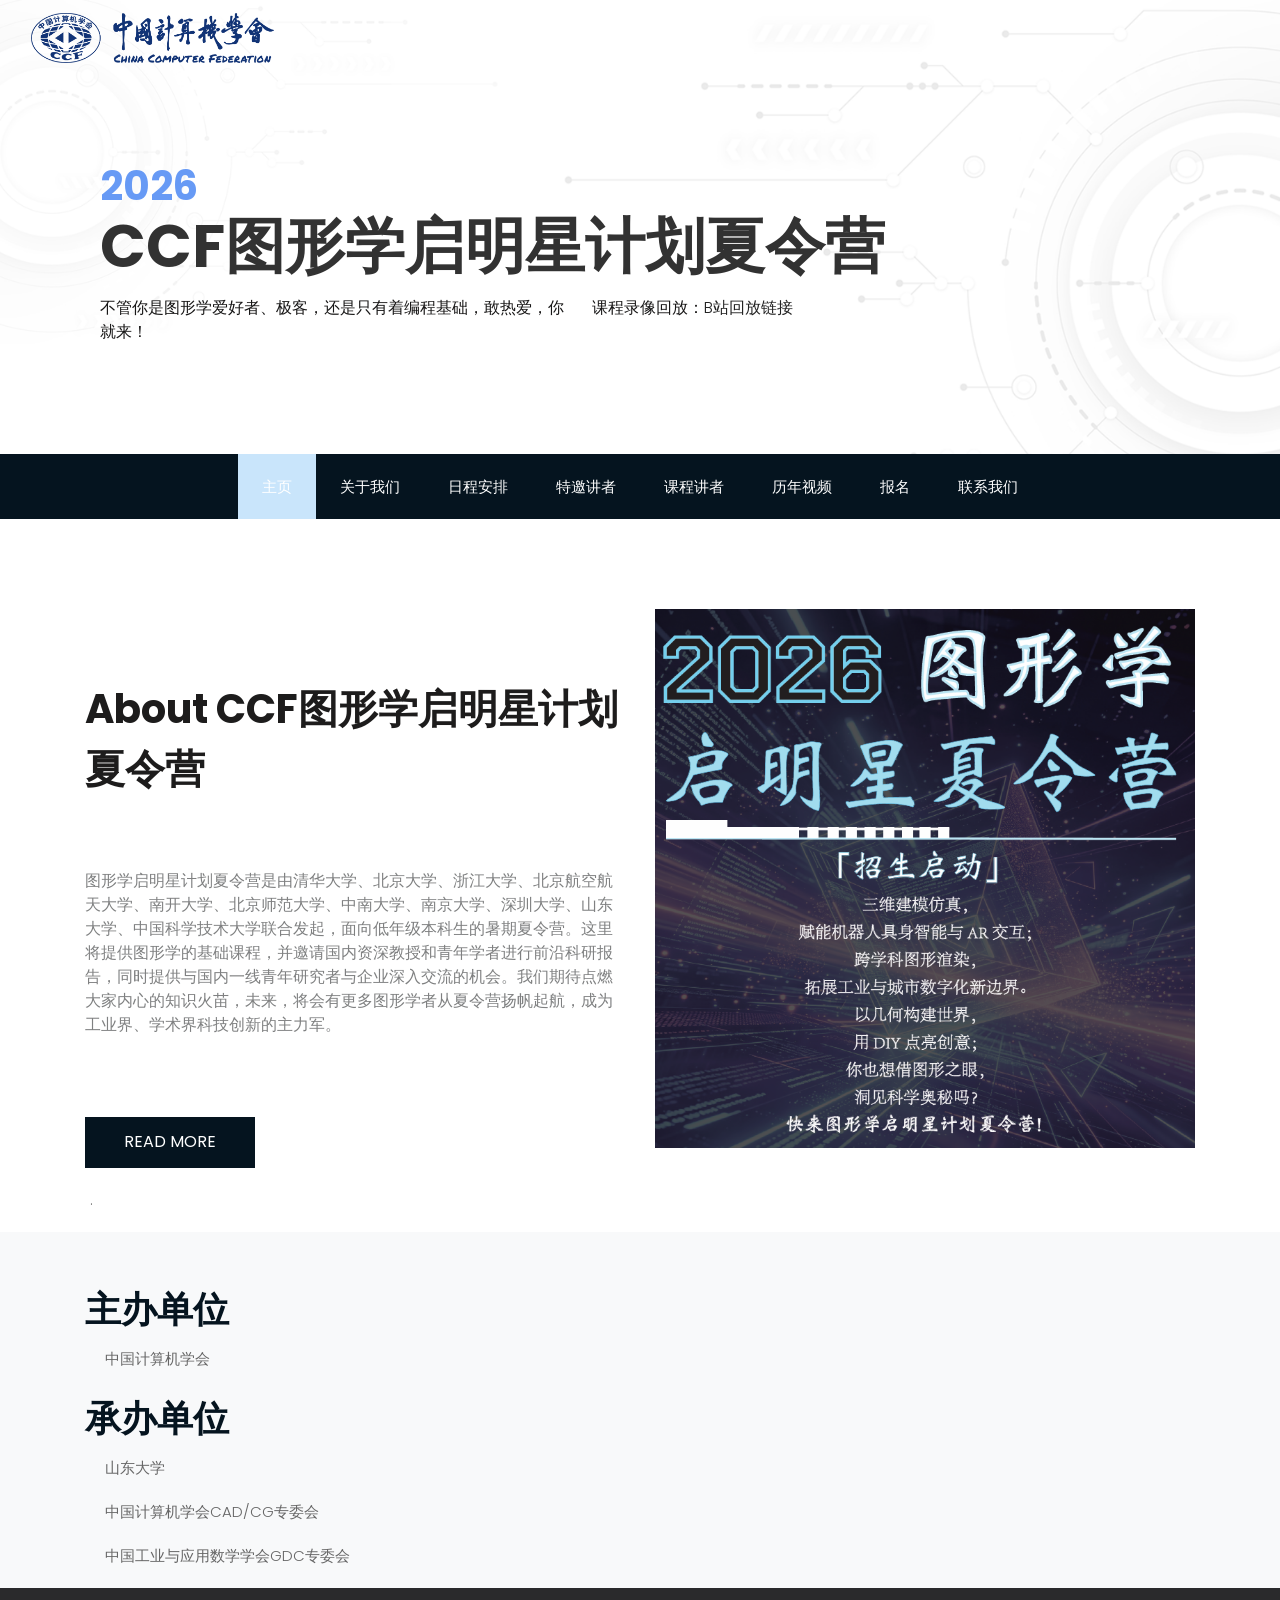
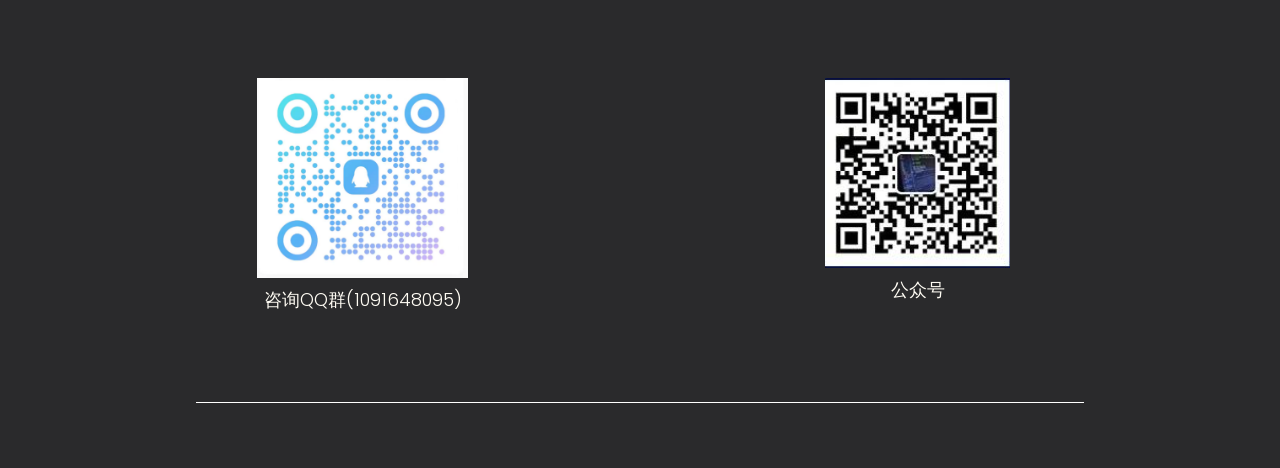
==== index.html @ 8867344f "codex3" ====
<!DOCTYPE html>
<html lang="en">
   <head>
      <meta charset="utf-8">
      <meta http-equiv="X-UA-Compatible" content="IE=edge">
      <meta name="viewport" content="width=device-width, initial-scale=1">
      <!-- mobile metas -->
      <meta name="viewport" content="width=device-width, initial-scale=1">
      <meta name="viewport" content="initial-scale=1, maximum-scale=1">
      <!-- site metas -->
      <title>CCF图形学启明星计划夏令营</title>
      <meta name="keywords" content="">
      <meta name="description" content="">
      <meta name="author" content="">
      <!-- owl carousel style -->
      <link rel="stylesheet" type="text/css" href="assets/owl.carousel.min.css" />
      <!-- bootstrap css -->
      <link rel="stylesheet" type="text/css" href="css/bootstrap.min.css">
      <!-- style css -->
      <link rel="stylesheet" type="text/css" href="css/style.css">
      <!-- Responsive-->
      <link rel="stylesheet" href="css/responsive.css">
      <!-- fevicon -->
      
      <!-- Scrollbar Custom CSS -->
      <link rel="stylesheet" href="css/jquery.mCustomScrollbar.min.css">
      <!-- Tweaks for older IEs-->
      <link rel="stylesheet" href="css/font-awesome.css">
      <!-- owl stylesheets --> 
      <link rel="stylesheet" href="css/owl.carousel.min.css">
      <link rel="stylesheet" href="css/owl.theme.default.min.css">
      <link rel="stylesheet" href="css/jquery.fancybox.min.css" media="screen">
   </head>
   <body>
      <!--header section start -->
      <div class="header_section">
         <nav class="navbar navbar-expand-lg navbar-light bg-light">
         <div class="container-fluid">
                <a class="navbar-brand" href="index.html">
                  <img src="images/CCFlogoLR.png" alt="CCF Logo" style="height: 50px; width: auto;">
               </a>
            <button class="navbar-toggler" type="button" data-toggle="collapse" data-target="#navbarSupportedContent"
               aria-controls="navbarSupportedContent" aria-expanded="false" aria-label="Toggle navigation">
               <span class="navbar-toggler-icon"></span>
            </button>

            <div class="collapse navbar-collapse" id="navbarSupportedContent">
               <ul class="navbar-nav ms-auto">
                  <li class="nav-item">
                     <a class="nav-link" href="index.html">主页</a>
                  </li>
                  <li class="nav-item">
                     <a class="nav-link" href="us.html">关于我们</a>
                  </li>
                  <li class="nav-item">
                     <a class="nav-link" href="about.html">日程安排</a>
                  </li>
                  <li class="nav-item">
                     <a class="nav-link" href="invited.html">特邀讲者</a>
                  </li>
                  <li class="nav-item">
                     <a class="nav-link" href="speakers.html">课程讲者</a>
                  </li>
                  <li class="nav-item dropdown">
                     <a class="nav-link dropdown-toggle" href="#" id="videoDropdown" role="button" data-toggle="dropdown" aria-expanded="false">历年视频</a>
                     <div class="dropdown-menu" aria-labelledby="videoDropdown">
                        <a class="dropdown-item" href="video2023.html">2023</a>
                        <a class="dropdown-item" href="video2024.html">2024</a>
                        <a class="dropdown-item" href="video2025.html">2025</a>
                     </div>
                  </li>
                  <li class="nav-item">
                     <a class="nav-link" href="reg.html">报名</a>
                  </li>
                  <li class="nav-item">
                     <a class="nav-link" href="contact.html">联系我们</a>
                  </li>
               </ul>
            </div>
         </div>
         </nav>
         <div class="banner_main">
            <h1 class="banner_taital">2026</h1>
            <h1 class="banner_taital_1">CCF图形学启明星计划夏令营</h1>
            <p class="banner_text">不管你是图形学爱好者、极客，还是只有着编程基础，敢热爱，你就来！</p>
            <p class="banner_text">课程录像回放：<a href="https://space.bilibili.com/3546554723994043?spm_id_from=333.337.0.0">B站回放链接</a> 
            </p>
            <!--
            <div class="btn_main">
               <div class="more_bt"><a href="#">Contact Us</a></div>
            </div>
            -->
         </div>
      </div>
      <!--header section end -->
      <!--costume header section start -->

      <div class="costume_header">
         <div class="container">
            <div class="menu_main">
               <ul>
                  <li class="active"><a href="index.html">主页</a></li>
                  <li><a href="us.html">关于我们</a></li>
                  <li><a href="about.html">日程安排</a></li>
                  <li><a href="invited.html">特邀讲者</a></li>
                  <li><a href="speakers.html">课程讲者</a></li>
                  <li>
                     <a href="#">历年视频</a>
                     <ul>
                        <li><a href="video2023.html">2023</a></li>
                        <li><a href="video2024.html">2024</a></li>
                        <li><a href="video2025.html">2025</a></li>
                     </ul>
                  </li>
                  <li><a href="reg.html">报名</a></li>
                  <li><a href="contact.html">联系我们</a></li>
               </ul>
            </div>
   
         </div>
      </div>
      <!--costume header section end -->
      <!-- about section start -->
      <div class="about_section layout_padding">
         <div class="container">
            <div class="row">
               <div class="col-md-6">
                  <h1 class="about_taital">About CCF图形学启明星计划夏令营</h1>
                  <p class="about_text"> 图形学启明星计划夏令营是由清华大学、北京大学、浙江大学、北京航空航天大学、南开大学、北京师范大学、中南大学、南京大学、深圳大学、山东大学、中国科学技术大学联合发起，面向低年级本科生的暑期夏令营。这里将提供图形学的基础课程，并邀请国内资深教授和青年学者进行前沿科研报告，同时提供与国内一线青年研究者与企业深入交流的机会。我们期待点燃大家内心的知识火苗，未来，将会有更多图形学者从夏令营扬帆起航，成为工业界、学术界科技创新的主力军。
                  <div class="read_bt"><a href="poster.html">Read More</a></div>
               </div>

               <div class="col-md-6">
                  <div><img src="images/2026poster_part.png" class="about_png"></div>
               </div>
               <p> . </p>

            </div>
         </div>
      </div>

      <!-- organizer section start -->
      <div class="services_section layout_padding" style="background-color: #f8f9fa;">
         <div class="container">
            <h1 class="services_taital">主办单位</h1>
            <div class="services_text">
               <p>中国计算机学会</p>
            </div>
            <h1 class="services_taital">承办单位</h1>
            <div class="services_text">
               <p>山东大学</p>
               <p>中国计算机学会CAD/CG专委会</p>
               <p>中国工业与应用数学学会GDC专委会</p>
            </div>
         </div>
      </div>
      <!-- organizer section end -->
     
      <div class="footer_section layout_padding">
         <div class="container">
            <div class="image-container clear">
               <div class="image-box" style="flex: 0 0 auto;">
                  <img src="images/2026qqnew.png" style="height: 200px; width: auto;">
                  <p class="dolor_text">咨询QQ群(1091648095) </p>
               </div>
               <div class="image-box" style="flex: 0 0 auto;">
                  <img src="images/公众号.png" >
                  <p class="dolor_text"> 公众号 </p>
               </div>

            </div>
         
            <div class="social_icon">
               <ul>
               </ul>
            </div>
         </div>
      </div>
   
      <script src="js/jquery.min.js"></script>
      <script src="js/popper.min.js"></script>
      <script src="js/bootstrap.bundle.min.js"></script>
      <script src="js/jquery-3.0.0.min.js"></script>
      <script src="js/plugin.js"></script>
      <!-- sidebar -->
      <script src="js/jquery.mCustomScrollbar.concat.min.js"></script>
      <script src="js/custom.js"></script>
      <!-- javascript --> 
      <script src="js/owl.carousel.min.js"></script>
      <script src="js/jquery.fancybox.min.js"></script> 
      <script type="js/owl.carousel.min.js"></script>
      <script>
         var $owl = $('.owl-carousel');
         
         $owl.children().each( function( index ) {
         $(this).attr( 'data-position', index ); // NB: .attr() instead of .data()
         });
         
         $owl.owlCarousel({
         center: true,
         loop: true,
         items: 3,
         });
         
         $(document).on('click', '.owl-item>div', function() {
         // see #to-owl-carousel
         var $speed = 300;  // in ms
         $owl.trigger('to.owl.carousel', [$(this).data( 'position' ), $speed] );
         });
         
      </script>
   </body>
</html>
---- css/style.css ----
/*--------------------------------------------------------------------- File Name: style.css ---------------------------------------------------------------------*/


/*--------------------------------------------------------------------- import Fonts ---------------------------------------------------------------------*/

@import url('https://fonts.googleapis.com/css?family=Rajdhani:300,400,500,600,700');
@import url('https://fonts.googleapis.com/css?family=Poppins:100,100i,200,200i,300,300i,400,400i,500,500i,600,600i,700,700i,800,800i,900,900i');

/*****---------------------------------------- 1) font-family: 'Rajdhani', sans-serif;
 2) font-family: 'Poppins', sans-serif;
 ----------------------------------------*****/


/*--------------------------------------------------------------------- import Files ---------------------------------------------------------------------*/

@import url(animate.min.css);
@import url(normalize.css);
@import url(icomoon.css);
@import url(css/font-awesome.min.css);
@import url(meanmenu.css);
@import url(owl.carousel.min.css);
@import url(swiper.min.css);
@import url(slick.css);
@import url(jquery.fancybox.min.css);
@import url(jquery-ui.css);
@import url(nice-select.css);

/*--------------------------------------------------------------------- skeleton ---------------------------------------------------------------------*/

* {
     box-sizing: border-box !important;
     transition: ease all 0.5s;
}

html {
     scroll-behavior: smooth;
     overflow-x: hidden !important;
}

body {
     color: #666666;
     font-size: 14px;
     font-family: Poppins;
     line-height: 1.80857;
     font-weight: normal;
     overflow-x: hidden !important;
}

a {
     color: #1f1f1f;
     text-decoration: none !important;
     outline: none !important;
     -webkit-transition: all .3s ease-in-out;
     -moz-transition: all .3s ease-in-out;
     -ms-transition: all .3s ease-in-out;
     -o-transition: all .3s ease-in-out;
     transition: all .3s ease-in-out;
}

h1,
h2,
h3,
h4,
h5,
h6 {
     letter-spacing: 0;
     font-weight: normal;
     position: relative;
     padding: 0 0 10px 0;
     font-weight: normal;
     line-height: normal;
     color: #111111;
     margin: 0
}

h1 {
     font-size: 24px
}

h2 {
     font-size: 22px
}

h3 {
     font-size: 18px
}

h4 {
     font-size: 16px
}

h5 {
     font-size: 14px
}

h6 {
     font-size: 13px
}

*,
*::after,
*::before {
     -webkit-box-sizing: border-box;
     -moz-box-sizing: border-box;
     box-sizing: border-box;
}

h1 a,
h2 a,
h3 a,
h4 a,
h5 a,
h6 a {
     color: #212121;
     text-decoration: none!important;
     opacity: 1
}

button:focus {
     outline: none;
}

ul,
li,
ol {
     margin: 0px;
     padding: 0px;
     list-style: none;
}

p {
     margin: 20px;
     font-weight: 300;
     font-size: 15px;
     line-height: 24px;
}

a {
     color: #222222;
     text-decoration: none;
     outline: none !important;
}

a,
.btn {
     text-decoration: none !important;
     outline: none !important;
     -webkit-transition: all .3s ease-in-out;
     -moz-transition: all .3s ease-in-out;
     -ms-transition: all .3s ease-in-out;
     -o-transition: all .3s ease-in-out;
     transition: all .3s ease-in-out;
}

img {
     max-width: 100%;
     height: auto;
}

 :focus {
     outline: 0;
}

.paddind_bottom_0 {
     padding-bottom: 0 !important;
}

.btn-custom {
     margin-top: 20px;
     background-color: transparent !important;
     border: 2px solid #ddd;
     padding: 12px 40px;
     font-size: 16px;
}

.lead {
     font-size: 18px;
     line-height: 30px;
     color: #767676;
     margin: 0;
     padding: 0;
}

.form-control:focus {
     border-color: #ffffff !important;
     box-shadow: 0 0 0 .2rem rgba(255, 255, 255, .25);
}

.navbar-form input {
     border: none !important;
}

.badge {
     font-weight: 500;
}

blockquote {
     margin: 20px 0 20px;
     padding: 30px;
}

button {
     border: 0;
     margin: 0;
     padding: 0;
     cursor: pointer;
}
.full {
     float: left;
     width: 100%;
}

.layout_padding {
     padding-top: 90px;
     padding-bottom: 0px;
}
.padding_0{
    padding: 0px;
}
.padding_left_0{
    padding-left: 100px;
}
.header_section {
    width: 100%;
    float: left;
    background-image: url(../images/banner-bg.png);
    height: auto;
    background-size: 100%;
    padding-bottom: 90px;
}
.header_bg{
  padding: 0px;
}
.logo {
    width: 100%;
    float: left;
}

.bg-light {
    background-color: transparent!important;
}
.navbar-expand-lg .navbar-nav .nav-link {
    padding-right: 13px;
    padding-left: 13px;
    font-size: 18px;
    color: #2e2d2e;
    text-transform: uppercase;
}
.navbar-light .navbar-nav .nav-link:focus, .navbar-light .navbar-nav .nav-link:hover {
    color: #1b5a8d;
}
.banner_main{
    width: 100%;
    float: left;
    padding-left: 100px;
}
.banner_taital {
    width: 100%;
    float: left;
    font-size: 40px;
    color: #679af5;
    padding-top: 80px;
    text-transform: uppercase;
    font-weight: bold;
}
.banner_taital_1 {
    width: 100%;
    float: left;
    font-size: 60px;
    color: #323232;
    text-transform: uppercase;
    font-weight: bold;
    line-height: 40px;
}

.banner_text {
    width: 40%;
    float: left;
    font-size: 16px;
    color: #171616;
    margin-left: 0px;
}
.btn_main {
    width: 100%;
    float: left;
    padding-top: 75px;
}
.more_bt {
    width: 170px;
    float: left;
}

.more_bt a {
    width: 100%;
    float: left;
    font-size: 16px;
    color: #ffffff;
    background-color: #05141f;
    text-align: center;
    padding: 10px 0px;
    text-transform: uppercase;
}
.more_bt a:hover {
    color: #000;
    background-color: #ffffff;
}
.contact_bt {
    width: 170px;
    float: left;
    margin-left: 15px;
}
.contact_bt a {
    width: 100%;
    float: left;
    font-size: 16px;
    color: #000;
    background-color: #ffffff;
    text-align: center;
    padding: 10px 0px;
    text-transform: uppercase;
}
.contact_bt a:hover {
    color: #ffffff;
    background-color: #05141f;
}
#navbarSupportedContent: { display: none !important; }
.navbar-expand-lg .navbar-nav .nav-link { display: none; }
.costume_header{
    width: 100%;
    background-color: #05141f;
}
.menu_main{
    width: 100%;
    display: flex;
    justify-content: center;
    flex-wrap: nowrap;
    position: relative;
    z-index: 999;
}

.menu_main > ul {
    display: flex;
    flex-wrap: nowrap;
    list-style: none;
    margin: 0;
    padding: 0;
}

.menu_main > ul > li {
    position: relative;
    flex-shrink: 0;
}

.menu_main ul{
    margin: 0px;
    padding: 0px;
}
.menu_main li {
    font-size: 15px;
    color: #ffffff;
    padding: 8px 12px;
    white-space: nowrap;
}
.menu_main li.active {
    background-color: #c9e5fb;
    color: #000 !important;
}
.menu_main li a {
    color: #ffffff;
    padding: 11px 12px;
    text-decoration: none;
    display: block;
}
.menu_main li a:hover{
    color: #ffffff; 
    background-color: #c9e5fb;   
}


/* 设置二级菜单绝对定位，并隐藏 */
.menu_main > ul > li > ul {
    position: absolute;
    display: none;
}
/* 鼠标放在一级菜单上，显示二级菜单 */
.menu_main > ul > li:hover ul {
    display: block;
}
/* 二级菜单 */
.menu_main > ul > li > ul > li > a {
    width: 100%; 
    height: auto;
    text-align:center;

    background-color: #05141f;
    text-align: center;

    display: block;

}
/* 设置二级菜单的li的样式 */
.menu_main > ul > li > ul > li {
    float: none;
}


.menu_main_1{ 
    width: 30%; 
    float: left;
}
.menu_main_1 ul{ 
    margin: 0px;
    padding: 0px;
}
.menu_main_1 li{
    float: left;
    font-size: 16px;
    color: #ffffff;
    text-transform: uppercase;
    padding: 8px 28px;    
}
.menu_main_1 li a{
    color: #ffffff;
}
.about_section{
  width: 100%;
  float: left;
}
.image_1{
  width: 100%;
  float: left;
}
.about_taital {
    width: 100%;
    float: left;
    font-size: 40px;
    color: #1d1c1c;
    font-weight: bold;
    padding-top: 70px;
}
.about_text {
    width: 100%;
    float: left;
    font-size: 16px;
    color: #7f8081;
    margin-left: 0px;
    padding-top: 40px;
}

.read_bt_center {
    width: 170px;
    float: center;
    margin:0 auto;
}


.read_bt_center a {
    width: 100%;
    float: left;
    font-size: 16px;
    color: #ffffff;
    background-color: #05141f;
    text-align: center;
    padding: 10px 0px;
    text-transform: uppercase;
    border: 1px solid #05141f;
}
.read_bt_center a:hover {
    color: #000;
    background-color: transparent;
    border: 1px solid #000;
}

.read_bt {
    width: 170px;
    float: left;
    margin-top: 60px;
}

.read_bt a {
    width: 100%;
    float: left;
    font-size: 16px;
    color: #ffffff;
    background-color: #05141f;
    text-align: center;
    padding: 10px 0px;
    text-transform: uppercase;
    border: 1px solid #05141f;
}
.read_bt a:hover {
    color: #000;
    background-color: transparent;
    border: 1px solid #000;
}
.services_section{
  width: 100%;
  float: left;
  position: relative;
  padding-top: 30px;
}
.services_section::after {
    content: '';
    position: absolute;
    background-color: #f9f9fb;
    height: 100%;
    width: 640px;
    border-top-right-radius: 20px;
    border-bottom-right-radius: 20px;
    top: 0;
    z-index: -1;
}
.services_taital {
    width: 100%;
    float: left;
    font-size: 36px;
    color: #05141f;
    font-weight: 600;
}
.image_2 {
    width: 80%;
    float: left;
    padding-left: 120px;
}
.box_main {
    width: 100%;
    float: left;
    border: 1px solid #d3d3d3;
    height: auto;
    padding: 20px;
    margin-top: 50px;
}
.technology_text {
    width: 100%;
    float: left;
    font-size: 24px;
    color: #05141f;
    margin-left: 0px;
    font-weight: 500;
}
.dummy_text {
    width: 100%;
    float: left;
    font-size: 16px;
    color: #545455;
    margin-left: 0px;
}

.readmore_bt {
    width: 170px;
    float: left;
    margin-top: 40px;
    margin-bottom: 60px;
}

.readmore_bt a {
    width: 100%;
    float: left;
    font-size: 16px;
    color: #b6b6b6;
    background-color: #05141f;
    text-align: center;
    padding: 10px 0px;
    border: 1px solid #05141f;
}
.readmore_bt a:hover {
    color: #000;
    background-color: transparent;
    border: 1px solid #000;
}
.software_section {
    width: 100%;
    float: left;
    padding-bottom: 90px;
}
.title_white{
    width: 100%;
    float: left;
    font-size: 26px;
    color: #ffffff;
    text-align: center;
    font-weight: 600;
  }

.title_0{
    width: 100%;
    float: left;
    font-size: 30px;
    color: #000000;
    text-align: center;
    font-weight: 600;
}
.title_1{
    width: 100%;
    float: left;
    font-size: 26px;
    color: #5ff9e9;
    text-align: center;
    font-weight: 600;
  }
.title_2{
    width: 100%;
    float: left;
    font-size: 10px;
    color: #a0a0a0;
    text-align: center;
    font-weight: 600;
}
.title_3{
    width: 100%;
    float: left;
    font-size: 20px;
    color: #030000;
    text-align: center;
    font-weight: 600;
}
.title_4{
    width: 100%;
    float: left;
    font-size: 18px;
    color: #545455;
    text-align: left;
    font-weight: 600;
}
.name_1{
    width: 100%;
    float: left;
    font-size: 20px;
    color: #545455;
    text-align: center;
    font-weight: 600;
}
.name_2{
    width: 100%;
    float: left;
    font-size: 20px;
    color: #5ff9e9;
    text-align: center;
    font-weight: 600;
}
.name_3{
    width: 100%;
    float: left;
    font-size: 25px;
    color: #08080b;
    text-align: center;
    font-weight: 600;
}
.software_taital{
  width: 100%;
  float: left;
  font-size: 36px;
  color: #030000;
  text-align: center;
  font-weight: 600;
}
.software_text{
  width: 50%;
  margin: 0 auto;
  font-size: 16px;
  color: #545455;
  text-align: center;
}
.software_text_2{
    width: 100%;
    margin: 0 auto;
    font-size: 20px;
    color: #545455;
    text-align: center;
  }
.software_section_2{
  width: 100%;
  float: left;
}

.image_6{
  width: 100%;
  float: left;
}

.ipsum_text {
    width: 84%;
    float: left;
    font-size: 20px;
    text-align: center;
    color: #ffffff;
    position: absolute;
    bottom: -4px;
}

.owl-item > div {
  cursor: pointer;
  margin: 6% 8%;
  transition: margin 0.4s ease;
}
.owl-item.center > div {
  cursor: auto;
  margin: 0;
}
.owl-item:not(.center) > div:hover {
  opacity: .75;
}

.works_section{
  width: 100%;
  float: left;
  position: relative;
}
.work_taital {
    width: 100%;
    float: left;
    font-size: 36px;
    color: #030000;
    text-align: center;
    font-weight: 600;
}
.works_section_2{
  width: 100%;
  float: left;

}
.works_section:after {
    content: '';
    position: absolute;
    height: 245px;
    width: 400px;
    top: -30px;
    background-image: url(../images/img-9.png);
    background-size: 100%;
    background-repeat: no-repeat;
    left: 0;
}

.fully_text{
  width: 100%;
  float: left;
  font-size: 20px;
  color: #171717;
  text-transform: uppercase;
  font-weight: 500;
}
.lorem_text {
    width: 100%;
    float: left;
    font-size: 16px;
    color: #5c5c5c;
    margin-left: 0px;
    margin-top: 0px;
}

.contact_section{
  width: 100%;
  float: left;
}
.contact_section_2{
  width: 100%;
  float: left;
  background-color: #f9f9fb;
  height: auto;
  margin-top: 50px;
}
.image_10{
  width: 100%;
  float: left;
}
.email_text {
    width: 90%;
    float: left;
    padding: 50px 20px 20px 20px;
}
.email-bt {
    width: 100%;
    float: left;
    font-size: 18px;
    color: #2a2a2c;
    margin-bottom: 20px;
    padding: 10px 15px;
    border: 0px;
}
input.email-bt::placeholder {
    color: #2a2a2c;
}
.massage-bt {
    width: 100%;
    float: left;
    font-size: 18px;
    color: #2a2a2c;
    margin-bottom: 20px;
    padding: 10px 15px;
    border: 0px;
}
textarea#comment::placeholder {
    color: #2a2a2c;
}
.send_btn {
    width: 170px;
    float: right;
}
.send_btn a{
    width: 100%;
    float: right;
    text-align: center;
    font-size: 20px;
    color: #ffffff;
    background-color: #c9e5fb;
    padding: 10px;
    border-radius: 5px;
}
.footer_section{
  width: 100%;
  float: left;
  background-color: #2a2a2c;
  height: auto;
}
.address_text {
    width: 100%;
    float: left;
    font-size: 24px;
    color: #fffcf4;
    text-transform: uppercase;
}
.dolor_text {
    width: 100%;
    float: left;
    font-size: 18px;
    color: #fffcf4;
    padding-top: 10px;
    margin: 0px;

}
.mail_text {
    width: 100%;
    float: left;
    font-size: 18px;
    color: #2b2c2c;
    background-color: #ffffff;
    height: auto;
    padding: 5px 20px;
    margin-top: 18px;
    border-radius: 20px;
    border: 0px;
}
input.mail_text::placeholder {
    color: #2b2c2c;
}
.subscribe_bt {
    width: 100%;
    float: left;
}
.subscribe_bt a {
    width: 170px;
    float: left;
    font-size: 18px;
    color: #ffffff;
    background-color: #c9e5fb;
    padding: 5px 0px;
    text-align: center;
    text-transform: uppercase;
    margin-top: 22px;
    border-radius: 20px;
}
.footer_logo {
    width: 100%;
    float: left;
    padding-bottom: 5px;
}
.social_icon {
    width: 80%;
    margin: 0 auto;
    border-top: 1px solid #fff;
    margin-top: 90px;
    text-align: center;
    margin-bottom: 40px;
}
.social_icon ul {
    margin: 0px;
    padding: 0px;
    display: inline-block;
}
.social_icon li {
    float: left;
    padding: 20px 3px 0px 3px;
}


.copyright_section {
    width: 100%;
    float: left;
    background-color: #ffffff;
    text-align: center;
    color: #ffffff;
}
.copyright_text {
    width: 100%;
    float: left;
    color: #000;
    text-align: center;
    font-size: 16px;
    margin-left: 0px;
    padding: 10px 0px;
}
.copyright_text a{
    color: #000
}
.copyright_text a:hover{
    color: #679af5;
}

.margin_90{
  margin: 90px 0px;
}
.margin_top_80{
  margin-top: 80px;
}
.margin_top_0{
  margin-top: 0px;
}

table {
    border-collapse: collapse; /* 表格边框合并 */
    width: 100%; /* 表格宽度 */
    font-size: 14px; /* 表格字体大小 */
}
th{
    border: 1px solid #ccc; /* 单元格边框 */
    padding: 10px; /* 单元格内边距 */
    text-align:center; /* 水平居中 */
}

td {
    border: 1px solid #ccc; /* 单元格边框 */
    padding: 10px; /* 单元格内边距 */
    text-align:center; /* 水平居中 */
}
tr:nth-child(2n) {
    background-color: #f2f2f2; /* 偶数行背景色 */
}
th {
    background-color: #e0e0e0; /* 表头背景色 */
    font-weight:bold; /* 表头加粗 */
}

.image-container{
    float:center;
    text-align:center;
    
}

.image-box {
    width: 50%;
    float: left;

    }

.reg-qrcode-row {
    display: flex;
    justify-content: space-between;
    align-items: flex-start;
    gap: 30px;
    flex-wrap: nowrap;
}

.reg-qrcode-row .image-box {
    flex: 1 1 0;
    width: auto;
    float: none;
    text-align: center;
}

.reg-qrcode-row img {
    width: 100%;
    max-width: 200px;
    height: auto;
    object-fit: contain;
}

.clear:after {
    clear: both;
    content: ".";
    display: block;
    height: 0;
    visibility: hidden;
}

.image-one {
    width: 100%;
    float: center;
    text-align:center;
    }
---- css/responsive.css ----
/*--------------------------------------------------------------------- File Name: responsive.css ---------------------------------------------------------------------*/


/*------------------------------------------------------------------- 991px x 768px ---------------------------------------------------------------------*/

@media only screen and (min-width: 768px) and (max-width: 991px) {
    .header-search {
        padding: 15px 0px;
    }
}


/*------------------------------------------------------------------- 767px x 599px ---------------------------------------------------------------------*/

@media only screen and (min-width: 599px) and (max-width: 767px) {
    .logo {
        text-align: center;
    }
    .cart-content-right {
        padding-bottom: 5px;
    }
    .mg {
        margin: 0px 0px;
    }
    .menu-area-main {
        height: 256px;
        overflow-y: auto;
    }
    .megamenu>.row [class*="col-"] {
        padding: 0px;
    }
    .menu-area-main .megamenu .men-cat {
        padding: 0px 15px;
    }
    .menu-area-main .megamenu .women-cat {
        padding: 0px 15px;
    }
    .menu-area-main .megamenu .el-cat {
        padding: 0px 15px;
    }
    .mean-container .mean-nav ul li a.mean-expand {
        height: 19px;
    }
    .category-box.women-box {
        display: none;
    }
    .cart-box {
        display: inline-block;
        margin: 0px 30px;
    }
    .wish-box {
        float: none;
        margin: 0px 30px;
        display: inline-block;
    }
    .menu-add {
        display: none;
    }
    .category-box {
        display: none;
    }
    .mean-container .mean-nav ul li ol {
        padding: 0px;
    }
    .mean-container .mean-nav ul li a {
        padding: 10px 20px;
        width: 94.8%;
    }
    .mean-container .mean-nav ul li li a {
        width: 92%;
        padding: 1em 4%;
    }
    .mean-container .mean-nav ul li li li a {
        width: 100%;
    }
    .header-search {
        padding: 15px 0px;
    }
    #collapseFilter.d-md-block {
        padding: 30px 0px;
    }
}


/*------------------------------------------------------------------- 599px x 280px ---------------------------------------------------------------------*/

@media only screen and (min-width: 280px) and (max-width: 599px) {
    .cart-content-right {
        padding-bottom: 5px;
    }
    .megamenu>.row [class*="col-"] {
        padding: 0px;
    }
    .menu-area-main .megamenu .men-cat {
        padding: 0px 15px;
    }
    .menu-area-main .megamenu .women-cat {
        padding: 0px 15px;
    }
    .menu-area-main .megamenu .el-cat {
        padding: 0px 15px;
    }
    .mean-container .mean-nav ul li a {
        padding: 1em 4%;
        width: 92%;
    }
    .mean-container .mean-nav ul li li a {
        width: 90%;
        padding: 1em 5%;
    }
    .mean-container .sub-full.megamenu-categories ol li a {
        padding: 5px 0px;
        text-transform: capitalize;
        width: 100%;
    }
    .megamenu .sub-full.megamenu-categories .women-box .banner-up-text a {
        width: auto;
        border: none;
        float: none;
    }
    .menu-area-main {
        height: 45px;
        overflow-y: auto;
    }
    .mean-container .mean-nav ul li a.mean-expand {
        top: 0;
    }
}

@media (min-width: 992px) and (max-width: 1199px) {
    .titlepage h2::after {
        width: 58%;
    }
    .about-box .titlepage h2::after {
        width: 52%;
        right: -221px;
    }
    .Nursery-img .text-box h3 {
        padding: 111px 50px;
    }
    .contact .titlepage h2::after {
        left: -650px;
        width: 30%;
    }
    .navbar-expand-lg .navbar-nav .nav-link {
        display: none;
    }
    .header_section {
        background-size: cover;
    }
    .menu_main li {
        padding: 8px 5px;
    }
    .menu_main li a {
        padding: 11px 10px;
        font-size: 14px;
    }
    .menu_main_1 li {
        padding: 8px 24px;
    }
    .about_section {
        padding-bottom: 90px;
    }
    .about_text {
        padding-top: 35px;
    }
    .services_section::after {
        width: 480px;
    }
    .image_2 {
        width: 100%;
    }
    .software_text {
        width: 60%;
    }
    .works_section:after {
        width: 300px;
        top: 0px;
    }
    .image_10 {
        height: 440px;
    }
    .margin_top_80 {
        margin-top: 00px;
    }
}

@media (min-width: 768px) and (max-width: 991px) {
    .main-menu ul>li a {
        padding: 7px 6px;
    }
    .main-menu ul>li a {
        font-size: 14px;
    }
    .banner-main .carousel-caption h1 {
        font-size: 36px;
        padding-top: 0px;
    }
    .banner-main .carousel-caption p {
        margin-bottom: 7px;
        display: none;
    }
    .main {
        width: 15%;
    }
    .info_icon {
        min-width: 10%;
    }
    #main_slider a.carousel-control-prev {
        display: none;
    }
    #main_slider a.carousel-control-next {
        display: none;
    }
    .sporrt_text {
        margin-top: 0px;
        font-size: 24px;
    }
    .email_btn {
        padding: 41px;
    }
    .btn-primary {
        max-width: 144px;
    }
    .titlepage h2::after {
        width: 79%;
    }
    .about-box .titlepage h2::after {
        width: 73%;
        right: -88px;
    }
    .contact .titlepage h2::after {
        left: -403px;
        width: 41%;
    }
    .paddimg-right {
        padding-right: 15px;
    }
    .paddimg-left {
        padding-left: 15px;
    }
    .logo {
        width: 45%;
    }
    .navbar-toggler:not(:disabled):not(.disabled) {
        display: none !important;
    }
    .navbar-expand-lg .navbar-nav .nav-link {
        text-align: center;
    }
    .banner_taital_1 {
        font-size: 50px;
    }
    .banner_taital {
        font-size: 40px;
        padding-top: 30px;
    }
    .banner_text {
        width: 40%;
        font-size: 14px;
    }
    .services_section::after {
        width: 370px;
    }
    .menu_main li {
        padding: 10px 3px;
    }
    .menu_main li a {
        padding: 13px 5px;
        font-size: 13px;
    }
    .menu_main_1 li {
        padding: 10px 12px;
    }
    .about_taital {
        font-size: 34px;
        padding-top: 0px;
    }
    .about_text {
        padding-top: 0px;
    }
    .read_bt {
        margin-top: 10px;
        width: 150px;
    }
    .about_section {
        padding-bottom: 90px;
    }
    .services_taital {
        text-align: center;
    }
    .image_2 {
        width: 100%;
        padding-left: 0px;
    }
    .lorem_text {
        font-size: 14px;
    }
    .readmore_bt {
        width: 150px;
    }
    .software_text {
        width: 100%;
        font-size: 14px;
    }
    .reg-qrcode-row {
        gap: 12px;
    }
    .software_section {
        padding-bottom: 0px;
    }
    .contact_section {
        padding-top: 50px;
    }
    .email_text {
        width: 100%;
        padding: 20px;
    }
    .massage-bt {
        height: 120px;
    }
    .image_10 {
        height: 355px;
    }
    .send_btn {
        width: 150px;
    }
    .dolor_text {
        font-size: 16px;
    }
    .banner_main {
        padding-left: 15px;
    }
    .btn_main {
        padding-top: 0px;
    }
    .header_section {
        background-size: cover;
    }
    .works_section:after {
        height: 245px;
        width: 250px;
        top: 40px;
    }
    .margin_top_80 {
        margin-top: 0px;
    }
    .padding_botoom_90 {
        padding-bottom: 90px;
    }
}

@media (min-width: 576px) and (max-width: 767px) {
    .last {
        display: none;
    }
    .banner-main .carousel-caption {
        top: 0%;
    }
    .titlepage h2 {
        font-size: 42px;
        display: block;
    }
    #main_slider a.carousel-control-prev {
        position: absolute;
        left: 25%;
        top: 64%;
        display: none;
    }
    #main_slider a.carousel-control-next {
        position: absolute;
        left: 50px;
        top: 64%;
        display: none;
    }
    .btn-primary {
        margin-top: 0px;
        margin-left: -7px;
    }
    .banner-main .carousel-caption h1 {
        font-size: 50px;
    }
    .titlepage h2::after {
        width: 88%;
    }
    .about-box .titlepage h2::after {
        width: 45%;
        right: -281px;
    }
    .sporrt_text {
        margin-top: 0px;
    }
    .Nursery-img .text-box h3 {
        font-size: 36px;
        padding: 126px 40px;
    }
    .main {
        width: 20%;
    }
    .contact .titlepage h2::after {
        left: -234px;
        width: 55%;
    }
    .logo {
        width: 45%;
    }
    #navbarSupportedContent: {
        display: flex !important;
    }
    .navbar-expand-lg .navbar-nav .nav-link {
        text-align: center;
        display: flex;
        justify-content: center;
    }
    .banner_taital_1 {
        font-size: 40px;
    }
    .banner_taital {
        font-size: 30px;
        padding-top: 30px;
    }
    .banner_text {
        width: 100%;
        font-size: 14px;
    }
    .costume_header {
        display: none;
    }
    .about_section {
        padding-top: 20px;
    }
    .about_taital {
        font-size: 34px;
        padding-top: 0px;
    }
    .about_text {
        padding-top: 0px;
    }
    .read_bt {
        margin-top: 10px;
        width: 150px;
    }
    .software_text {
        width: 100%;
        font-size: 14px;
    }
    .software_section {
        padding-bottom: 0px;
    }
    .works_section:after {
        display: none;
    }
    .software_section_2 {
        padding-top: 40px;
    }
    .works_section_2 {
        padding-top: 40px;
    }
    .email_text {
        width: 100%;
    }
    .banner_main {
        padding-left: 15px;
    }
    .btn_main {
        padding-top: 0px;
    }
    .contact_bt {
        width: 140px;
        margin-left: 10px;
    }
    .more_bt {
        width: 140px;
    }
    .image_2 {
        width: 100%;
        padding-left: 0px;
    }
    .services_taital {
        text-align: center;
    }
    .dummy_text {
        font-size: 14px;
    }
    .lorem_text {
        font-size: 14px;
    }
    .contact_section {
        padding-top: 50px;
    }
    .send_btn {
        width: 150px;
    }
    .readmore_bt {
        width: 150px;
    }
    .subscribe_bt a {
        width: 150px;
    }
    .ipsum_text {
        font-size: 16px;
    }
    .fully_text {
        font-size: 15px;
    }
    .image_1 {
        margin-top: 50px;
    }
    .padding_top_90{
        padding-top: 80px;
    }
    .margin_top_0{
        margin-top: 90px;
    }
}

@media (max-width: 575px) {
    .last {
        display: none;
    }
    .carousel-caption {
        display: none;
    }
    .header {
        padding-top: 0px;
    }
    .btn-primary {
        max-width: 126px;
        margin-right: 2px;
        font-size: 14px;
    }
    .banner-main .carousel-caption h1 {
        font-size: 30px;
        line-height: 38px;
    }
    .titlepage h2 {
        font-size: 27px;
    }
    .sporrt_text {
        font-size: 23px;
        margin-top: 0px;
    }
    #main_slider a.carousel-control-prev {
        position: absolute;
        left: 175px;
        top: 90%;
        display: none;
    }
    #main_slider a.carousel-control-next {
        position: absolute;
        left: 236px;
        top: 90%;
        display: none;
    }
    .titlepage h2::after {
        width: 93%;
    }
    .about-box .titlepage h2::after {
        width: 238px;
        right: -50px;
    }
    .Gallery .titlepage h2 {
        font-size: 47px;
    }
    .Gallery .titlepage h2::after {
        width: 89%;
    }
    .paddimg-right {
        padding-right: 15px;
    }
    .paddimg-left {
        padding-left: 15px;
    }
    .Nursery-img .text-box h3 {
        font-size: 23px;
        padding: 30px 14px;
    }
    .contact .titlepage h2::after {
        left: -8px;
        width: 281px;
    }
    .footer .headinga span {
        font-size: 16px;
    }
    .menu-bottom {
        margin-bottom: 45px;
    }
    ul.link li {
        padding: 8px 12px;
        padding-bottom: 0px;
    }
    .logo {
        width: 45%;
    }
    #navbarSupportedContent: {
        display: flex !important;
    }
    .navbar-expand-lg .navbar-nav .nav-link {
        text-align: center;
        display: flex;
        justify-content: center;
    }
    .banner_taital_1 {
        font-size: 40px;
    }
    .banner_taital {
        font-size: 30px;
        padding-top: 30px;
    }
    .banner_text {
        width: 100%;
        font-size: 14px;
    }
    .costume_header {
        display: none;
    }
    .about_section {
        padding-top: 20px;
    }
    .about_taital {
        font-size: 34px;
        padding-top: 0px;
    }
    .about_text {
        padding-top: 0px;
    }
    .read_bt {
        margin-top: 10px;
        width: 150px;
    }
    .software_text {
        width: 100%;
        font-size: 14px;
    }
    .reg-qrcode-row {
        gap: 8px;
    }
    .reg-qrcode-row img {
        max-height: 160px;
    }
    .software_section {
        padding: 0px;
    }
    .works_section:after {
        display: none;
    }
    .software_section_2 {
        padding-top: 40px;
    }
    .works_section_2 {
        padding-top: 40px;
    }
    .email_text {
        width: 100%;
    }
    .banner_main {
        padding-left: 15px;
    }
    .btn_main {
        padding-top: 0px;
    }
    .contact_bt {
        width: 140px;
        margin-left: 10px;
    }
    .more_bt {
        width: 140px;
    }
    .image_2 {
        width: 100%;
        padding-left: 0px;
    }
    .services_taital {
        text-align: center;
    }
    .dummy_text {
        font-size: 14px;
    }
    .lorem_text {
        font-size: 14px;
    }
    .contact_section {
        padding-top: 50px;
    }
    .send_btn {
        width: 150px;
    }
    .address_text {
        padding-top: 30px;
    }
    .readmore_bt {
        width: 150px;
    }
    .subscribe_bt a {
        width: 150px;
    }
    .header_bg {
        padding-bottom: 50px;
    }
    .image_1 {
        margin-top: 40px;
    }
    .margin_90 {
        margin: 0px;
    }
    .margin_top_0{
        margin-top: 90px;
    }

}
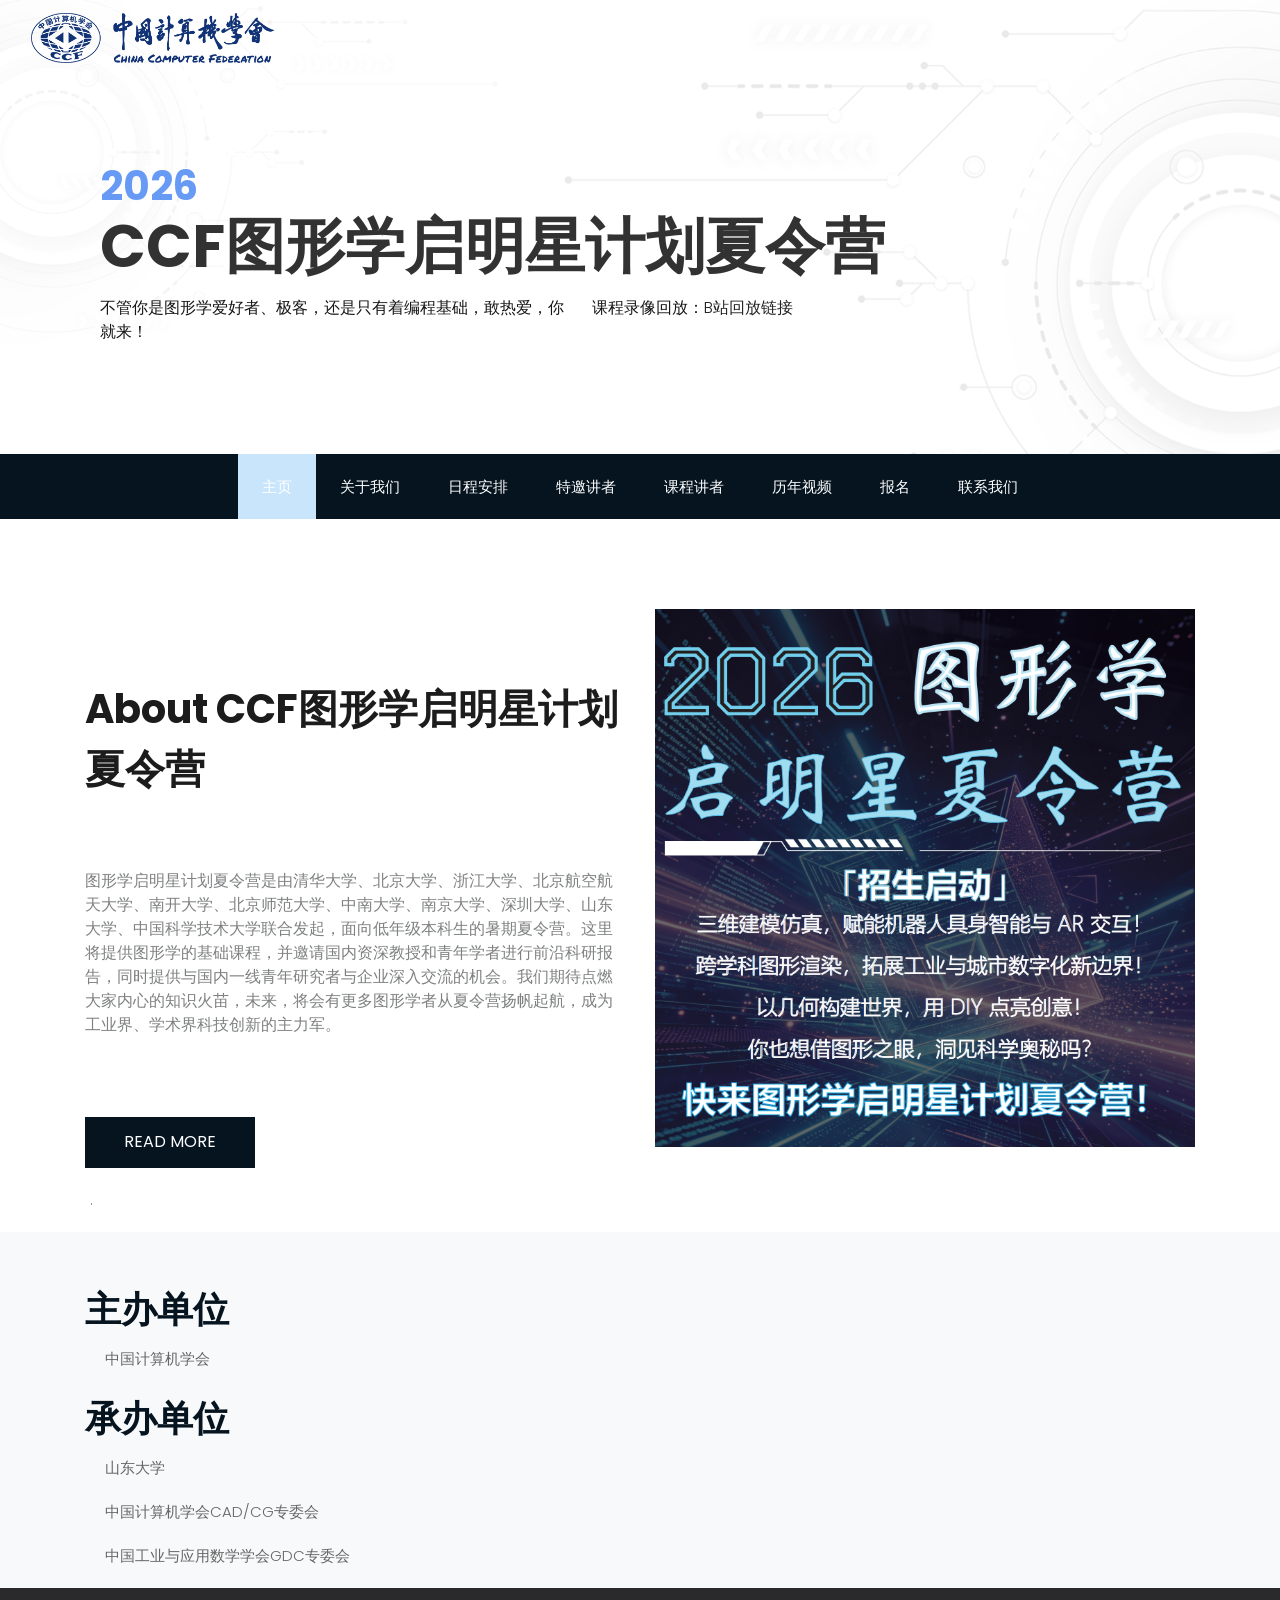
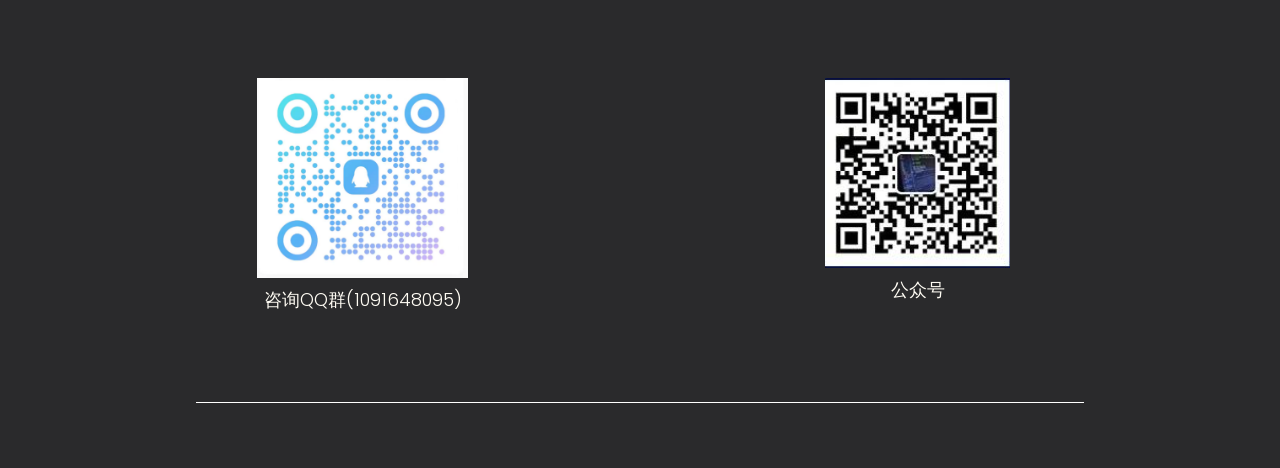
==== commit a62f55af: "更新右上角图片" ====
--- a/index.html
+++ b/index.html
@@ -131,7 +131,7 @@
                </div>
 
                <div class="col-md-6">
-                  <div><img src="images/2026poster_part.png" class="about_png"></div>
+                  <div><img src="images/2026_poster_part.png" class="about_png"></div>
                </div>
                <p> . </p>
 
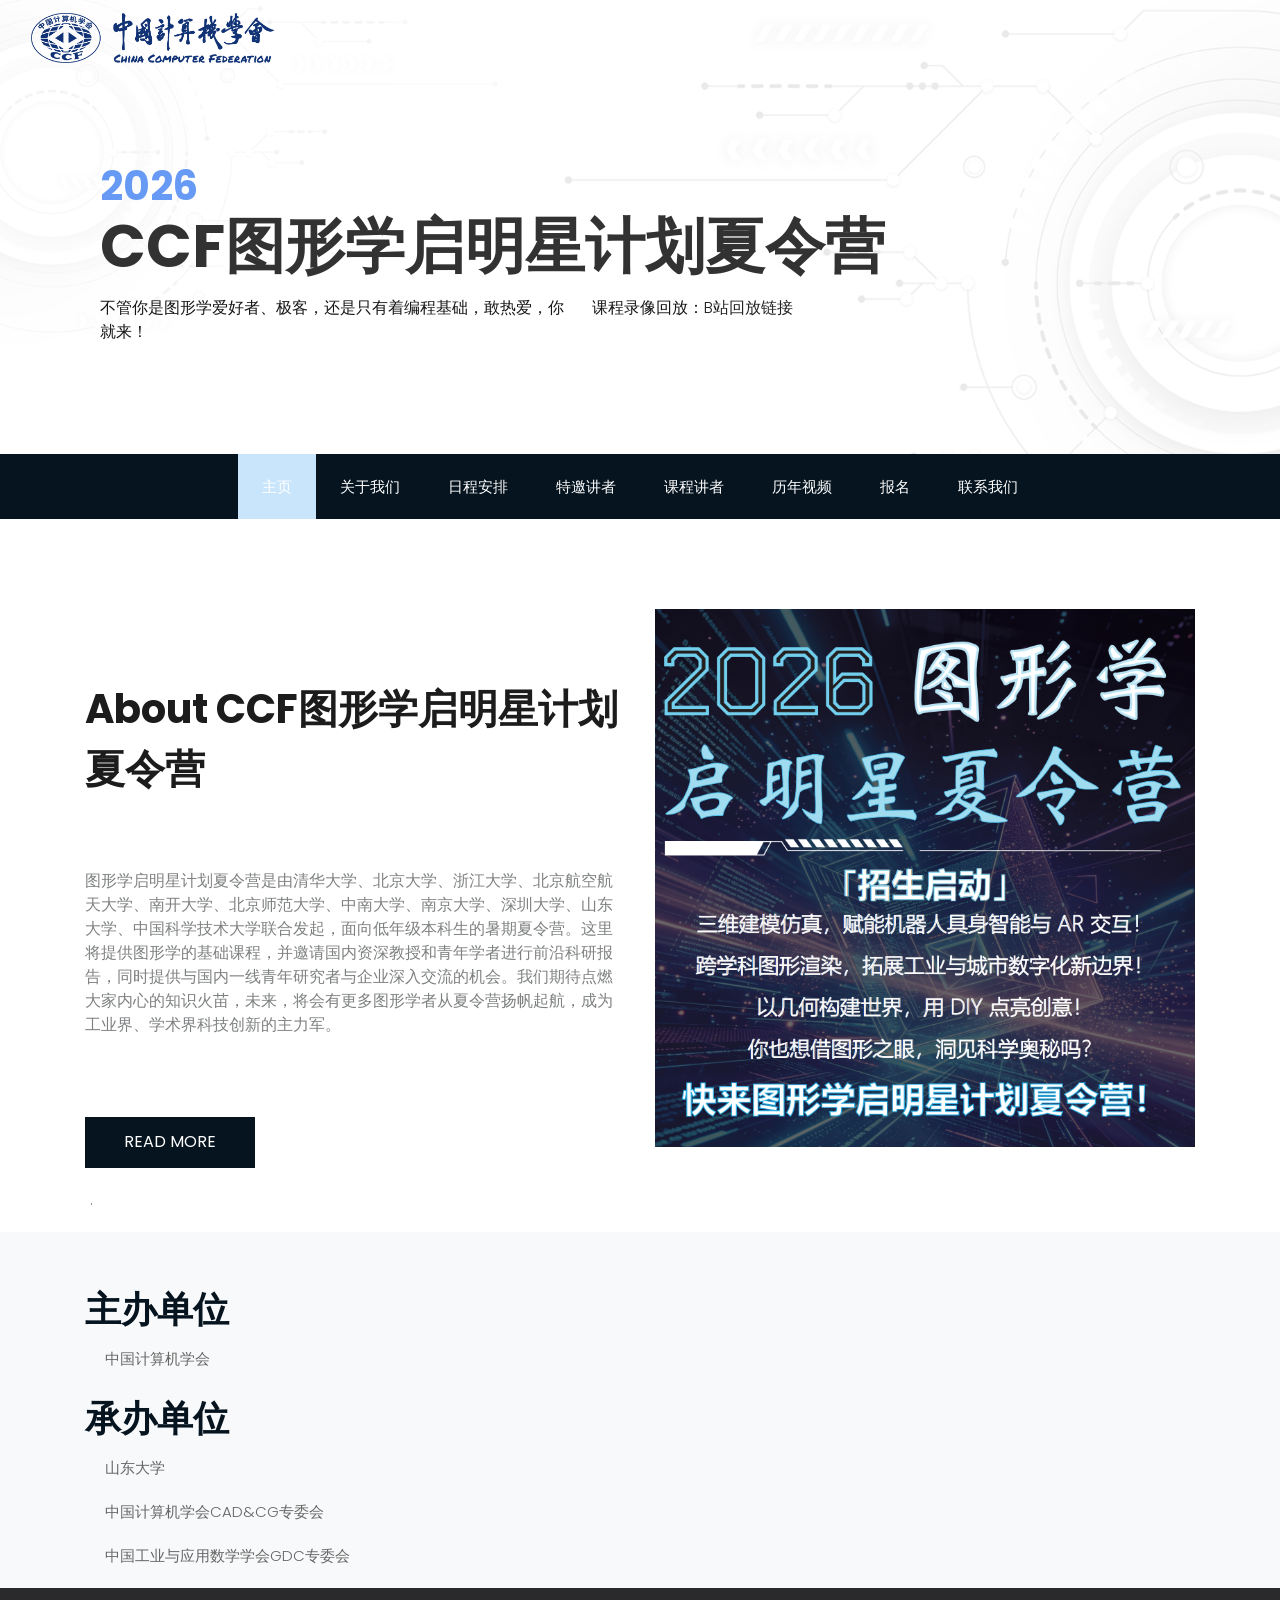
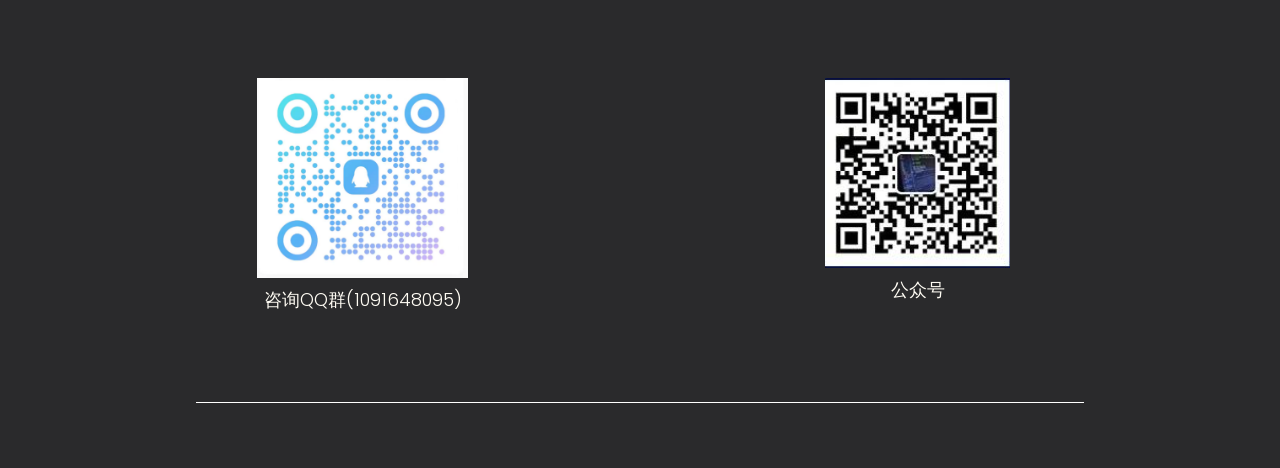
==== commit 7b54221b: "Fix CAD&CG committee name" ====
--- a/index.html
+++ b/index.html
@@ -149,7 +149,7 @@
             <h1 class="services_taital">承办单位</h1>
             <div class="services_text">
                <p>山东大学</p>
-               <p>中国计算机学会CAD/CG专委会</p>
+               <p>中国计算机学会CAD&CG专委会</p>
                <p>中国工业与应用数学学会GDC专委会</p>
             </div>
          </div>
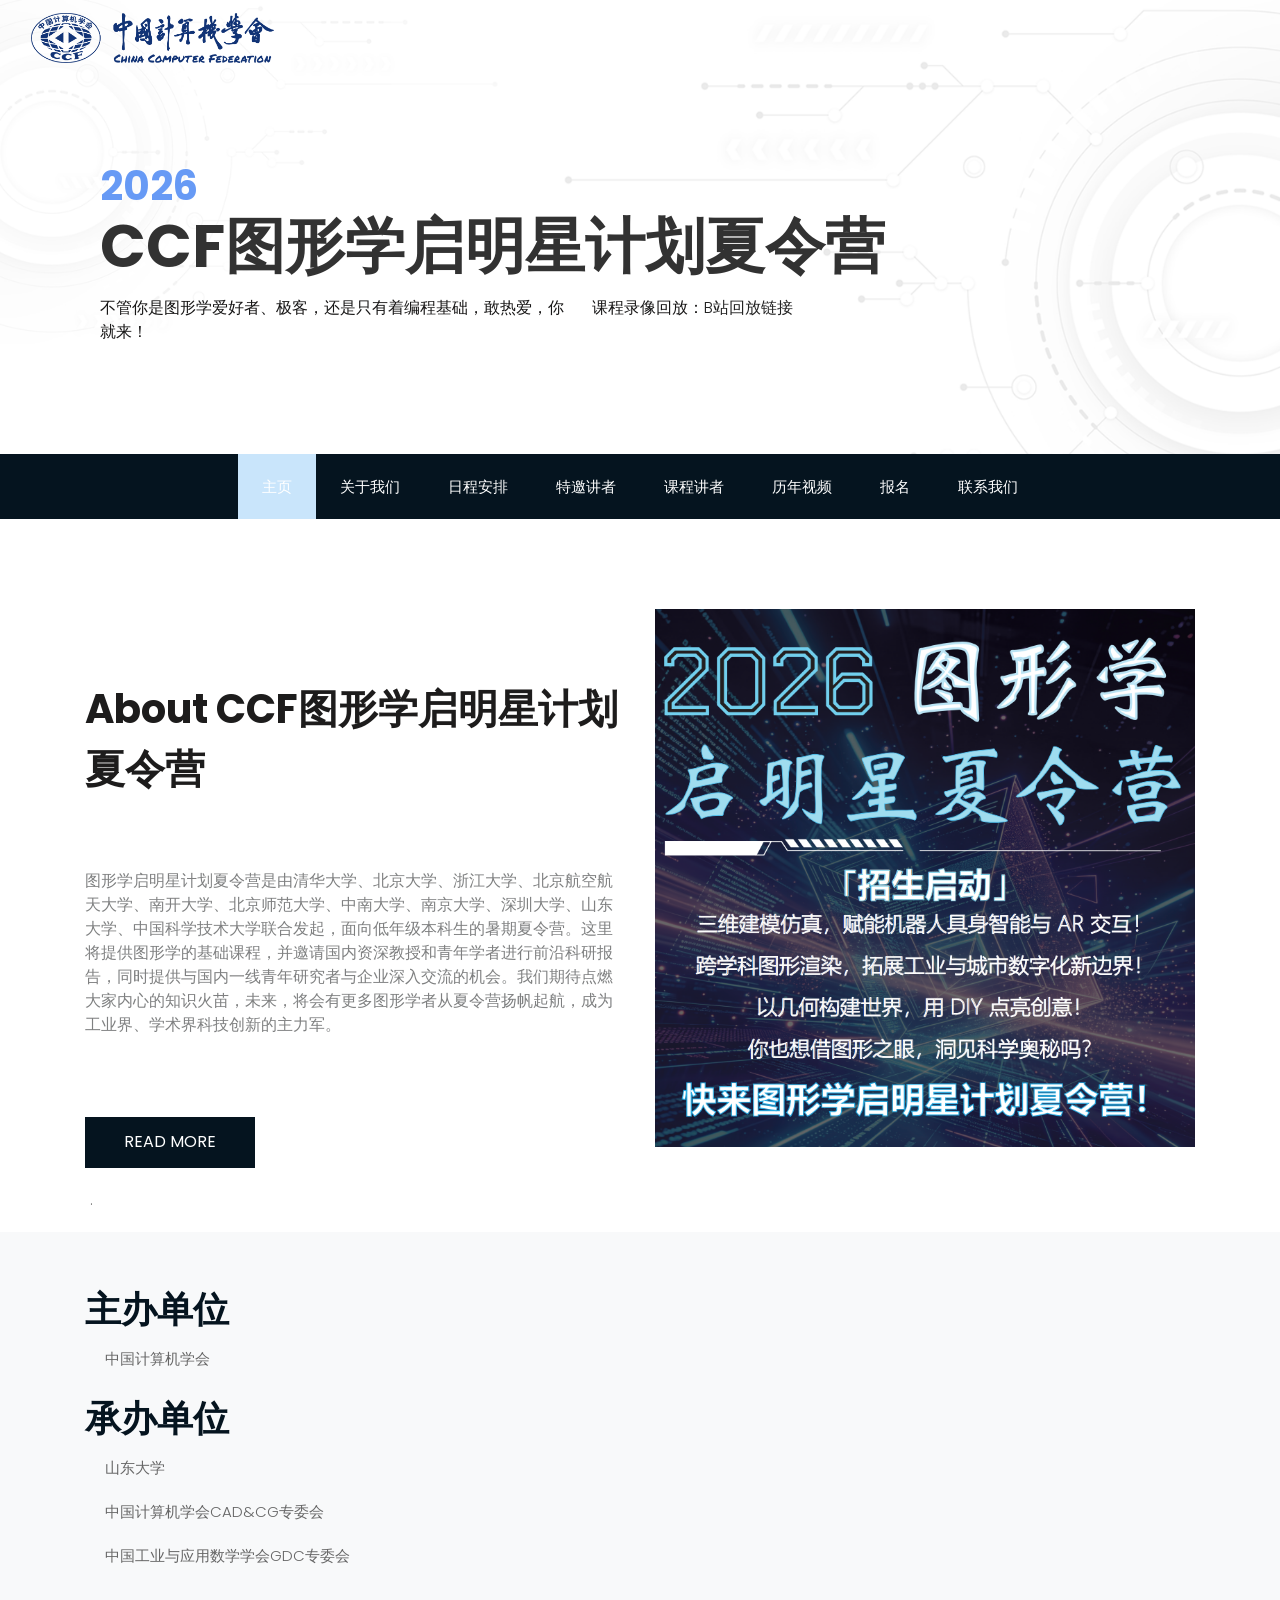
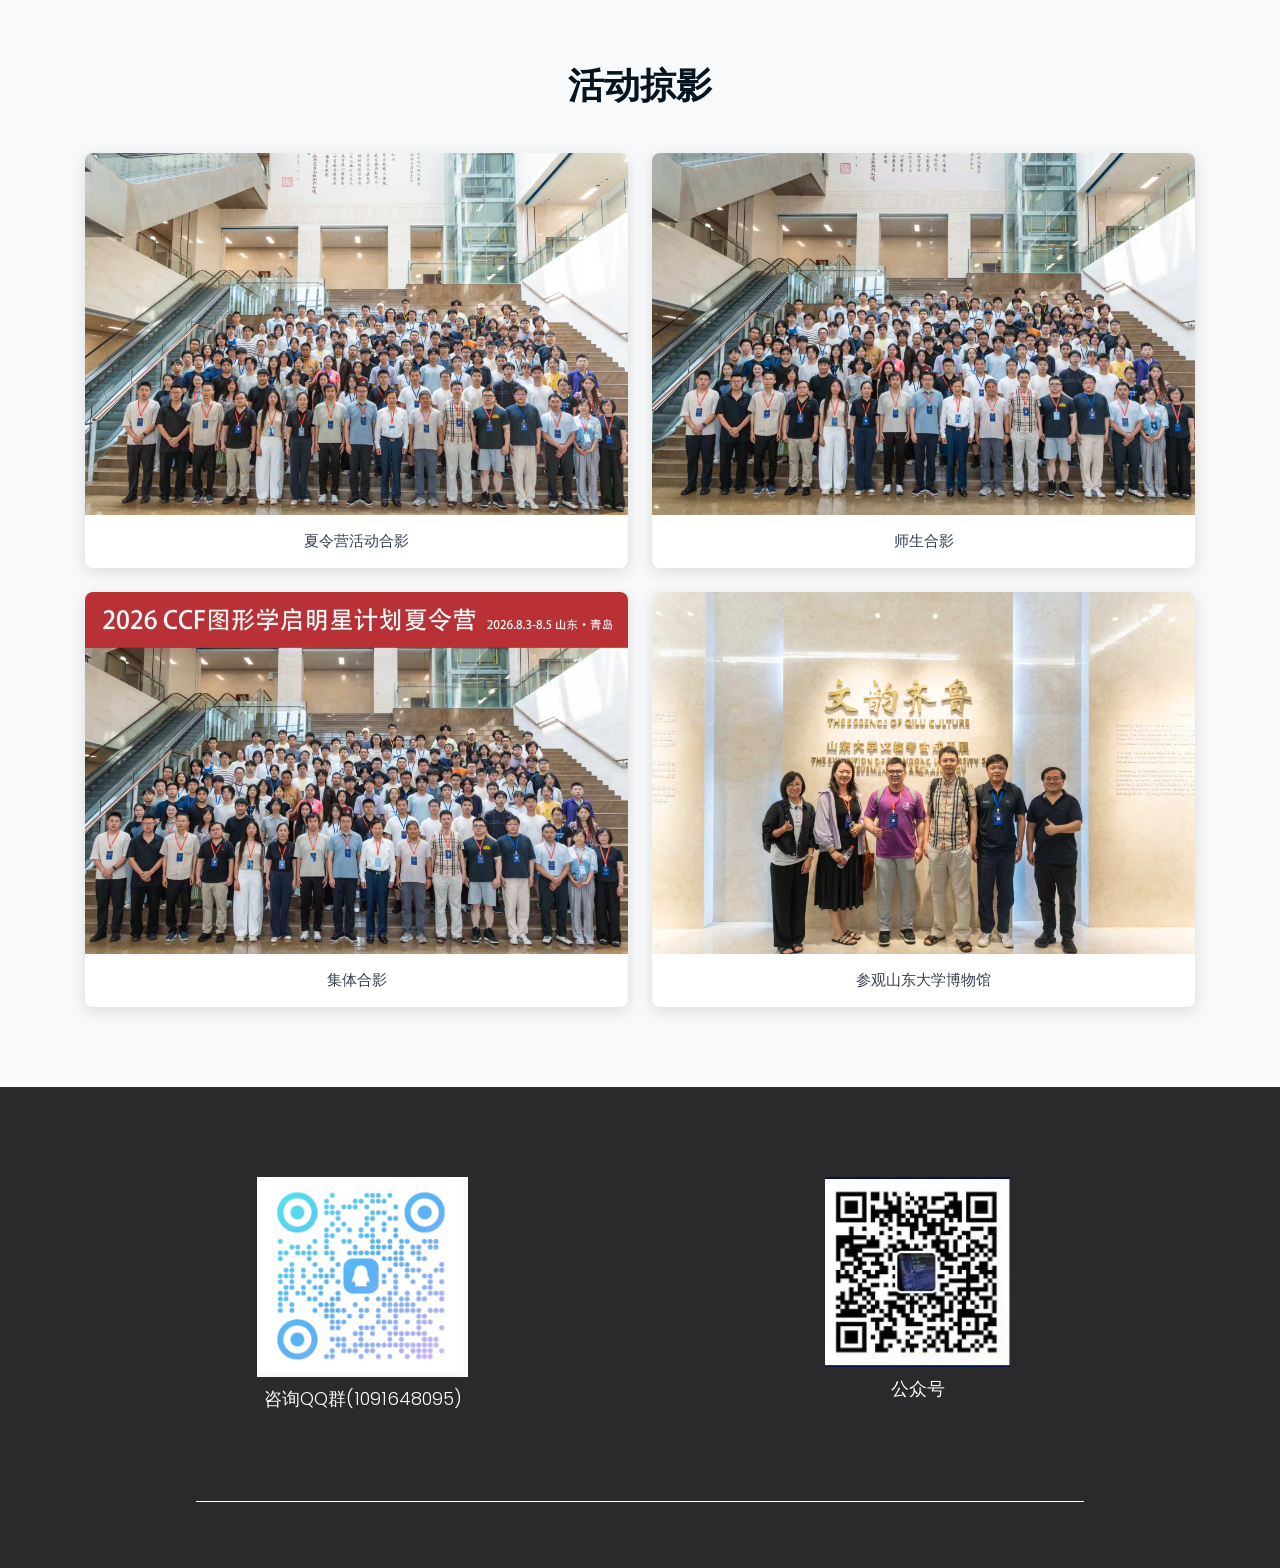
==== commit cbdeb214: "Add 2026 camp photo gallery" ====
--- a/index.html
+++ b/index.html
@@ -155,6 +155,40 @@
          </div>
       </div>
       <!-- organizer section end -->
+
+      <!-- camp gallery section start -->
+      <div class="camp_gallery_section">
+         <div class="container">
+            <h1 class="services_taital">活动掠影</h1>
+            <div class="camp_gallery">
+               <figure class="camp_gallery_item">
+                  <a href="images/camp-2026-group-1.jpg" target="_blank" rel="noopener">
+                     <img src="images/camp-2026-group-1.jpg" alt="2026年夏令营活动合影" loading="lazy">
+                  </a>
+                  <figcaption>夏令营活动合影</figcaption>
+               </figure>
+               <figure class="camp_gallery_item">
+                  <a href="images/camp-2026-group-2.jpg" target="_blank" rel="noopener">
+                     <img src="images/camp-2026-group-2.jpg" alt="2026年夏令营师生合影" loading="lazy">
+                  </a>
+                  <figcaption>师生合影</figcaption>
+               </figure>
+               <figure class="camp_gallery_item">
+                  <a href="images/camp-2026-group-3.jpg" target="_blank" rel="noopener">
+                     <img src="images/camp-2026-group-3.jpg" alt="2026年夏令营集体合影" loading="lazy">
+                  </a>
+                  <figcaption>集体合影</figcaption>
+               </figure>
+               <figure class="camp_gallery_item">
+                  <a href="images/camp-2026-museum.jpg" target="_blank" rel="noopener">
+                     <img src="images/camp-2026-museum.jpg" alt="夏令营师生参观山东大学博物馆" loading="lazy">
+                  </a>
+                  <figcaption>参观山东大学博物馆</figcaption>
+               </figure>
+            </div>
+         </div>
+      </div>
+      <!-- camp gallery section end -->
      
       <div class="footer_section layout_padding">
          <div class="container">
--- a/css/style.css
+++ b/css/style.css
@@ -987,3 +987,69 @@
     float: center;
     text-align:center;
     }
+
+.camp_gallery_section {
+    width: 100%;
+    float: left;
+    background-color: #f8f9fa;
+    padding: 70px 0 80px;
+}
+
+.camp_gallery_section .services_taital {
+    float: none;
+    text-align: center;
+    margin: 0 0 30px;
+}
+
+.camp_gallery {
+    display: grid;
+    grid-template-columns: repeat(2, minmax(0, 1fr));
+    gap: 24px;
+}
+
+.camp_gallery_item {
+    margin: 0;
+    overflow: hidden;
+    border-radius: 8px;
+    background-color: #ffffff;
+    box-shadow: 0 4px 16px rgba(5, 20, 31, 0.12);
+}
+
+.camp_gallery_item a {
+    display: block;
+    overflow: hidden;
+}
+
+.camp_gallery_item img {
+    display: block;
+    width: 100%;
+    aspect-ratio: 3 / 2;
+    object-fit: cover;
+    transition: transform 0.3s ease;
+}
+
+.camp_gallery_item:hover img {
+    transform: scale(1.02);
+}
+
+.camp_gallery_item figcaption {
+    padding: 12px 16px 14px;
+    color: #374151;
+    font-size: 15px;
+    text-align: center;
+}
+
+@media (max-width: 768px) {
+    .camp_gallery_section {
+        padding: 50px 0 60px;
+    }
+
+    .camp_gallery_section .services_taital {
+        margin-bottom: 24px;
+    }
+
+    .camp_gallery {
+        grid-template-columns: 1fr;
+        gap: 18px;
+    }
+}
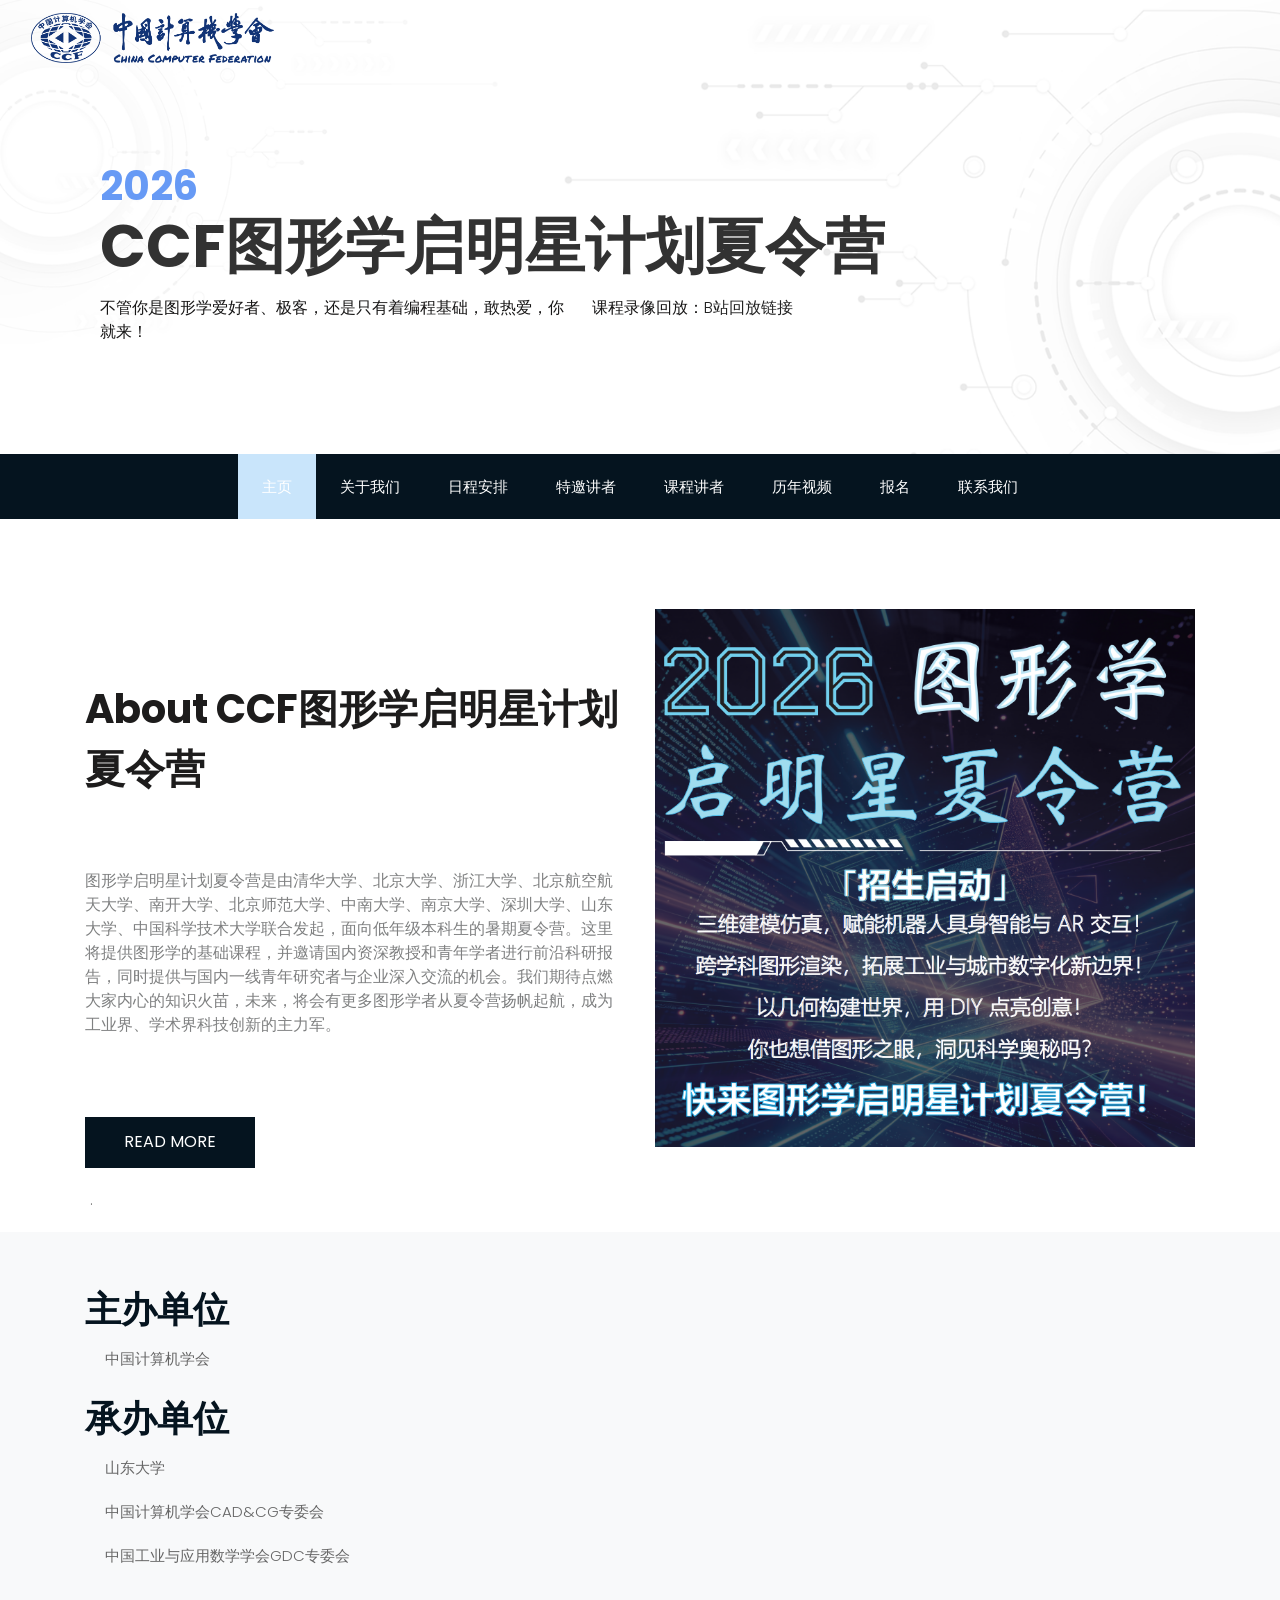
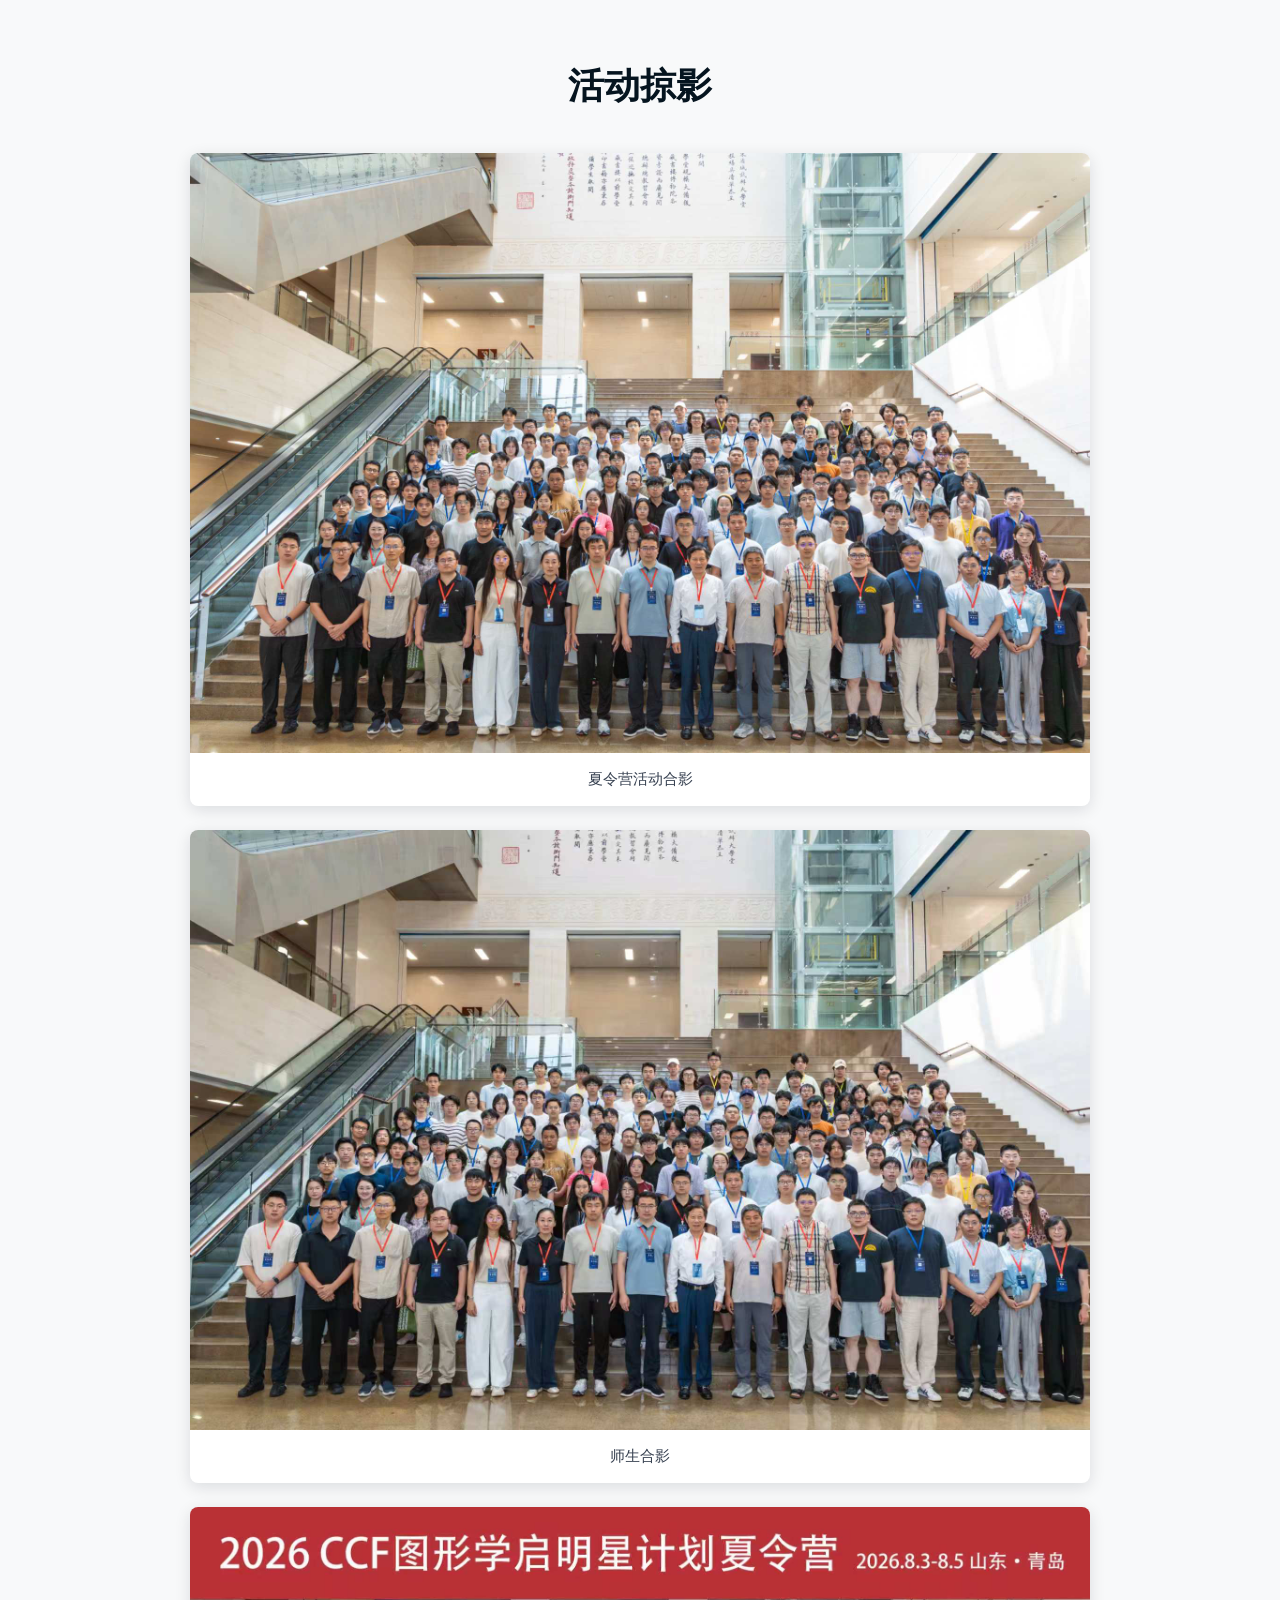
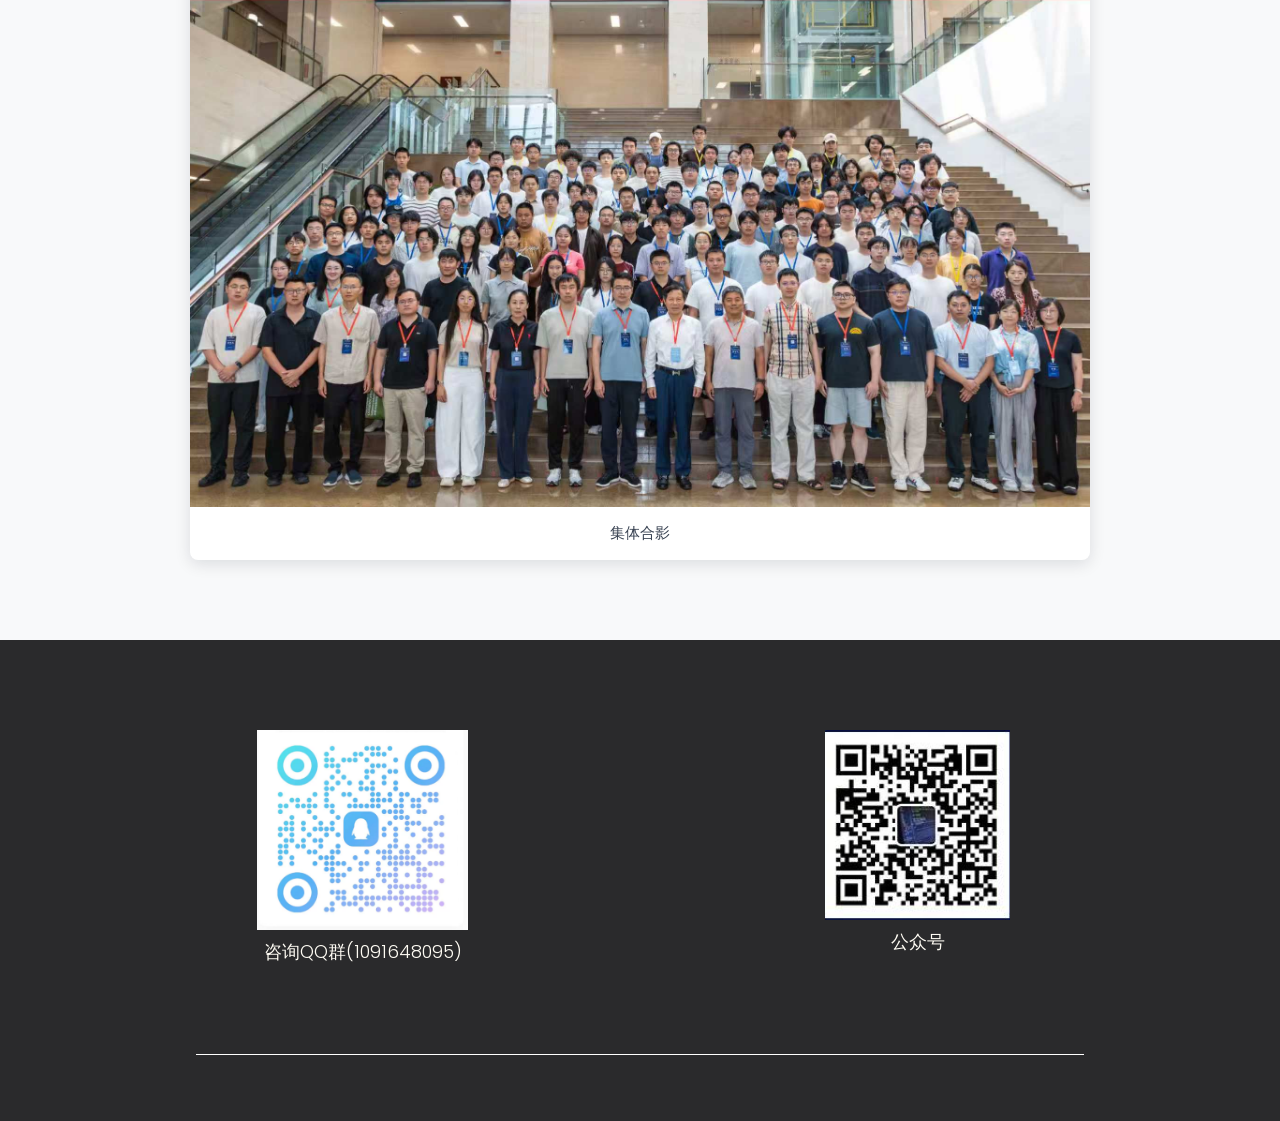
==== commit cb592cfa: "Simplify camp photo gallery layout" ====
--- a/index.html
+++ b/index.html
@@ -17,7 +17,7 @@
       <!-- bootstrap css -->
       <link rel="stylesheet" type="text/css" href="css/bootstrap.min.css">
       <!-- style css -->
-      <link rel="stylesheet" type="text/css" href="css/style.css">
+      <link rel="stylesheet" type="text/css" href="css/style.css?v=20260904">
       <!-- Responsive-->
       <link rel="stylesheet" href="css/responsive.css">
       <!-- fevicon -->
@@ -179,12 +179,6 @@
                   </a>
                   <figcaption>集体合影</figcaption>
                </figure>
-               <figure class="camp_gallery_item">
-                  <a href="images/camp-2026-museum.jpg" target="_blank" rel="noopener">
-                     <img src="images/camp-2026-museum.jpg" alt="夏令营师生参观山东大学博物馆" loading="lazy">
-                  </a>
-                  <figcaption>参观山东大学博物馆</figcaption>
-               </figure>
             </div>
          </div>
       </div>
--- a/css/style.css
+++ b/css/style.css
@@ -1003,12 +1003,14 @@
 
 .camp_gallery {
     display: grid;
-    grid-template-columns: repeat(2, minmax(0, 1fr));
+    grid-template-columns: minmax(0, 1fr);
     gap: 24px;
 }
 
 .camp_gallery_item {
     margin: 0;
+    width: min(100%, 900px);
+    justify-self: center;
     overflow: hidden;
     border-radius: 8px;
     background-color: #ffffff;
@@ -1049,7 +1051,6 @@
     }
 
     .camp_gallery {
-        grid-template-columns: 1fr;
         gap: 18px;
     }
 }
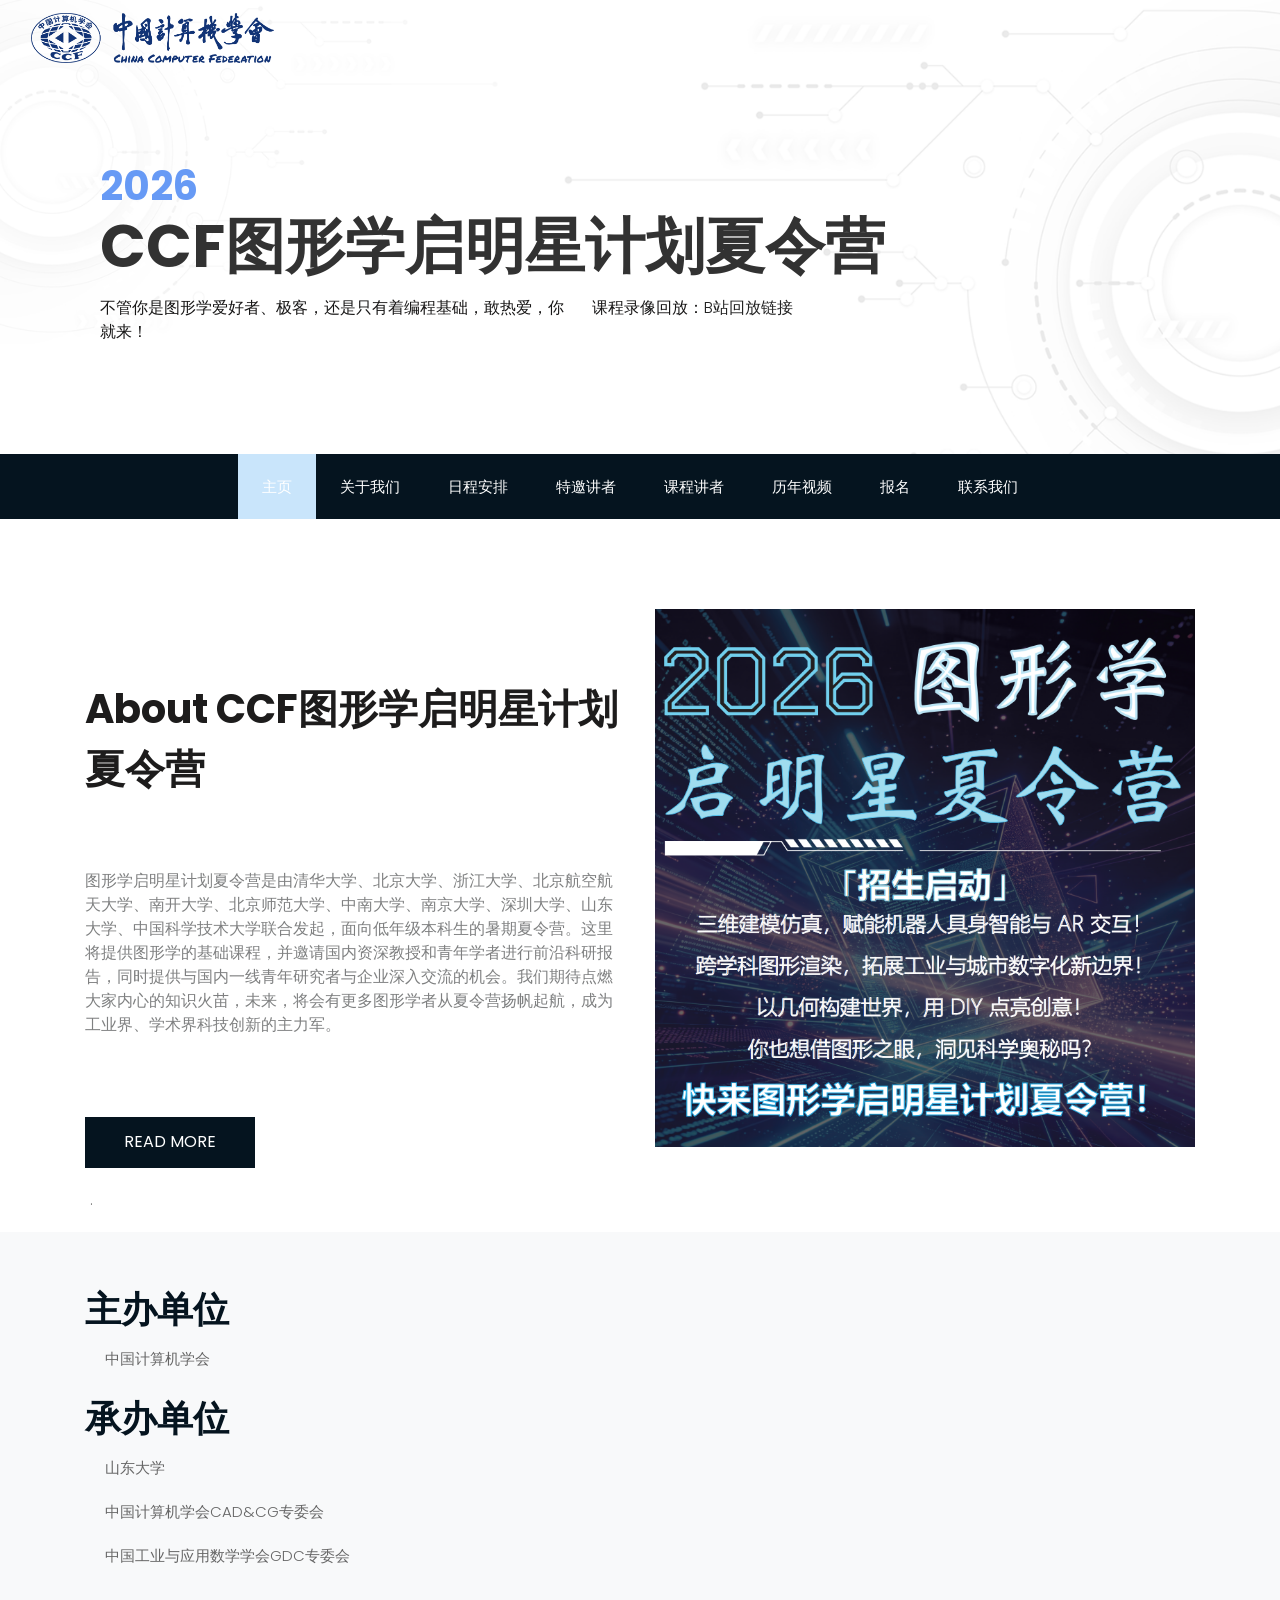
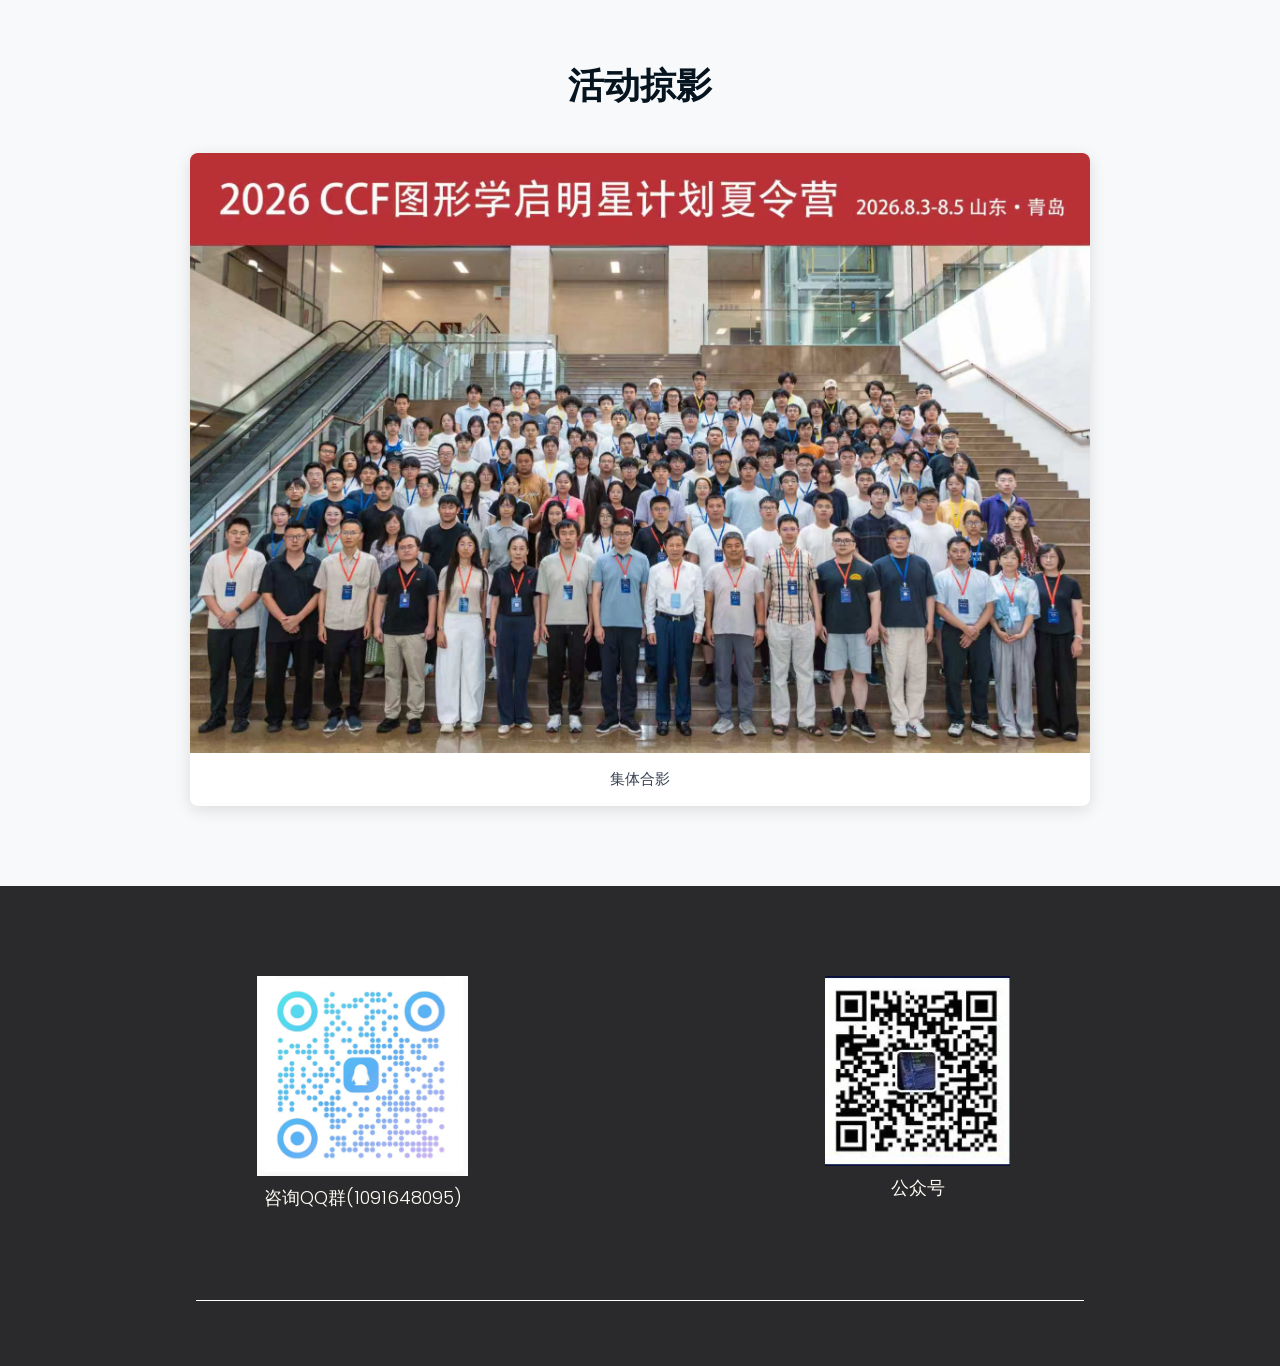
==== commit 9fcc00d8: "Keep only final camp photo" ====
--- a/index.html
+++ b/index.html
@@ -17,7 +17,7 @@
       <!-- bootstrap css -->
       <link rel="stylesheet" type="text/css" href="css/bootstrap.min.css">
       <!-- style css -->
-      <link rel="stylesheet" type="text/css" href="css/style.css?v=20260904">
+      <link rel="stylesheet" type="text/css" href="css/style.css?v=20260907">
       <!-- Responsive-->
       <link rel="stylesheet" href="css/responsive.css">
       <!-- fevicon -->
@@ -162,18 +162,6 @@
             <h1 class="services_taital">活动掠影</h1>
             <div class="camp_gallery">
                <figure class="camp_gallery_item">
-                  <a href="images/camp-2026-group-1.jpg" target="_blank" rel="noopener">
-                     <img src="images/camp-2026-group-1.jpg" alt="2026年夏令营活动合影" loading="lazy">
-                  </a>
-                  <figcaption>夏令营活动合影</figcaption>
-               </figure>
-               <figure class="camp_gallery_item">
-                  <a href="images/camp-2026-group-2.jpg" target="_blank" rel="noopener">
-                     <img src="images/camp-2026-group-2.jpg" alt="2026年夏令营师生合影" loading="lazy">
-                  </a>
-                  <figcaption>师生合影</figcaption>
-               </figure>
-               <figure class="camp_gallery_item">
                   <a href="images/camp-2026-group-3.jpg" target="_blank" rel="noopener">
                      <img src="images/camp-2026-group-3.jpg" alt="2026年夏令营集体合影" loading="lazy">
                   </a>
